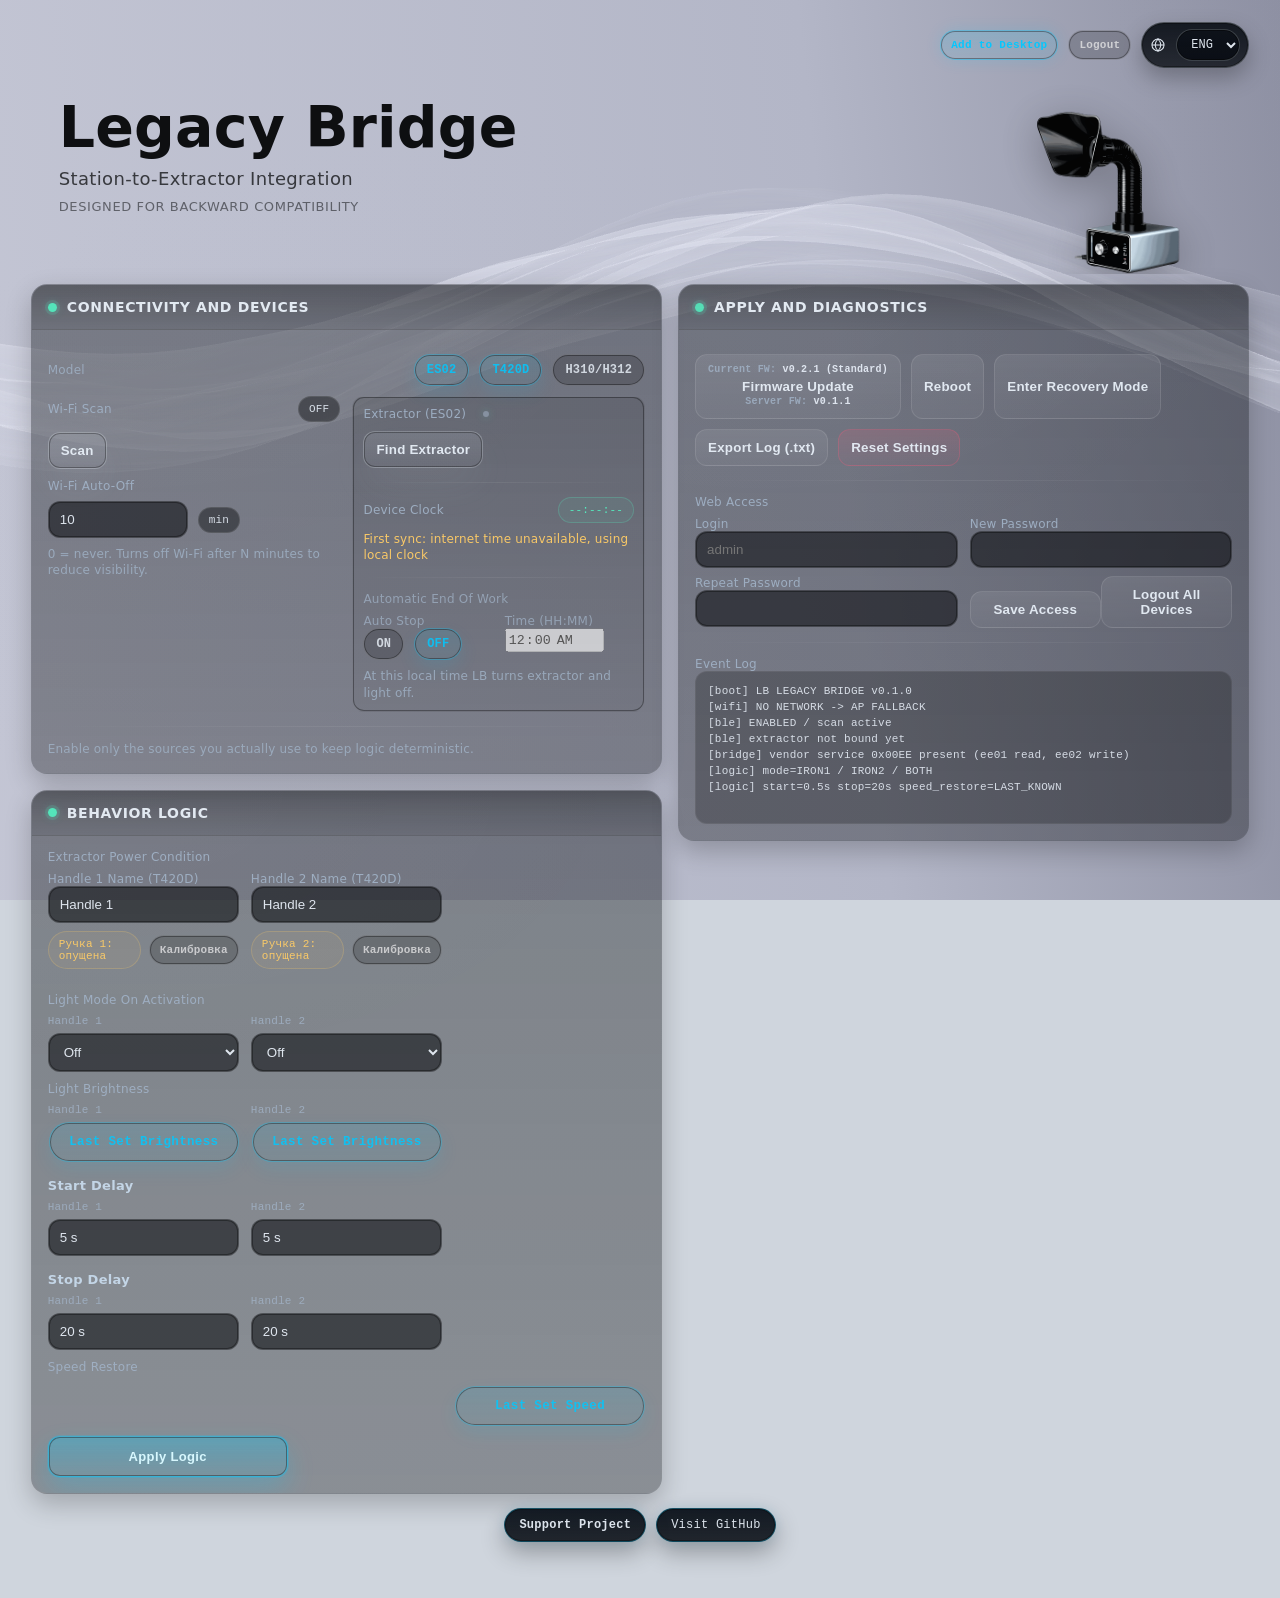
==== ui/index.html @ 1d054b9c "ui: improve support icons visibility and styling" ====
<!doctype html>
<html lang="en">
<head>
  <meta charset="utf-8" />
  <meta name="viewport" content="width=device-width,initial-scale=1" />
  <title>Legacy Bridge - Station-to-Extractor Integration</title>
  <meta name="theme-color" content="#5e6074" />
  <link rel="icon" href="LB.png?v=20260217b" type="image/png" />
  <link rel="apple-touch-icon" href="LB.png?v=20260217b" />
  <link rel="manifest" href="manifest.webmanifest?v=20260217b" />
  <link rel="stylesheet" href="styles.css?v=20260226b" />
</head>
<body>
  <canvas id="bg3d" aria-hidden="true"></canvas>
  <div class="frame">
    <div class="topbar">
      <div style="display:flex;align-items:center;gap:10px;">
        <button id="btnInstallPwa" type="button" class="pillBtn cyan" data-i18n="btn_download_shortcut">Add to Desktop</button>
        <button id="btnLogout" type="button" class="pillBtn gray" data-i18n="btn_logout">Logout</button>
        <div class="langWrap">
          <span class="langIcon" aria-hidden="true">
            <svg viewBox="0 0 24 24" fill="none">
              <circle cx="12" cy="12" r="9" stroke-width="1.6"/>
              <path d="M3.4 12h17.2" stroke-width="1.6" stroke-linecap="round"/>
              <path d="M12 3c2.7 2.8 4.2 5.9 4.2 9s-1.5 6.2-4.2 9" stroke-width="1.6" stroke-linecap="round"/>
              <path d="M12 3C9.3 5.8 7.8 8.9 7.8 12s1.5 6.2 4.2 9" stroke-width="1.6" stroke-linecap="round"/>
            </svg>
          </span>
          <span class="srOnly" data-i18n="lang_label">Language</span>
          <select id="lang" class="langSelect" aria-label="Language">
            <option value="en">ENG</option>
            <option value="ru">RUS</option>
            <option value="uk">UKR</option>
          </select>
        </div>
      </div>
    </div>
    <section class="hero" aria-label="Hero">
      <div class="heroPhoto" aria-hidden="true" id="fume-intake">
        <img id="fume-intake-img" class="heroPhotoImg" src="fume_extractor.png?v=20260222c" alt="" decoding="async" />
      </div>
      <div class="heroInner">
        <div class="heroCopy">
          <h1 class="heroTitle" data-i18n="hero_title">Legacy Bridge</h1>
          <div class="heroSub" data-i18n="hero_sub">Station-to-Extractor Integration</div>
          <div class="heroSmall" data-i18n="hero_small">Designed for Backward Compatibility</div>
        </div>
      </div>
    </section>

    <div class="below">
      <div class="stack">
        <section class="card" aria-label="Network">
          <div class="cardHeader">
            <h2 class="cardTitle"><span class="dot"></span><span data-i18n="section_network">Network</span></h2>
          </div>
          <div class="cardBody">
            <div>
              <div id="lbModelRow" class="modelRow" aria-label="LB model">
                <div class="hint" style="margin:0" data-i18n="label_lb_model">Model</div>
                <div class="modelPills" role="group" aria-label="LB model select">
                  <button id="lbES02" type="button" class="modelBtn active" data-model="ES02" aria-pressed="true">ES02</button>
                  <button id="lbT420D" type="button" class="modelBtn active" data-model="T420D" aria-pressed="true">T420D</button>
                  <button id="lbH312" type="button" class="modelBtn" data-model="H312" aria-pressed="false">H310/H312</button>
                </div>
              </div>
            </div>
            <div style="height:10px"></div>
            <div class="grid2">
              <div>
                <div id="wifiStaSummary" class="inset hidden">
                  <div class="labelRow">
                    <div class="label labelWithSignal">
                      <span data-i18n="wifi_sta_summary_title">Wi-Fi Connected</span>
                      <span id="wifiStaSignal" class="statusSignal wifi off" role="img" aria-label="Wi-Fi signal">
                        <span class="bar b1"></span>
                        <span class="bar b2"></span>
                        <span class="bar b3"></span>
                        <span class="bar b4"></span>
                      </span>
                    </div>
                    <span id="wifiStaSummaryMode" class="pill good">STA</span>
                  </div>
                  <div id="wifiStaSummaryText" class="hint" data-i18n="wifi_sta_summary_text">STA mode is active. Wi-Fi setup is hidden.</div>
                  <div class="kvCompact" style="margin-top:10px;">
                    <div class="kvCompactRow">
                      <span class="k" data-i18n="label_sta_ssid">Router SSID</span>
                      <span id="wifiStaSummarySsid" class="v">-</span>
                    </div>
                    <div class="kvCompactRow">
                      <span class="k" data-i18n="label_sta_ip">IP</span>
                      <span id="wifiStaSummaryIp" class="v">-</span>
                    </div>
                  </div>
                  <div class="btnRow">
                    <button id="btnWifiChangeMode" type="button" data-i18n="btn_change_wifi">Change Wi-Fi</button>
                    <button id="btnWifiAutoOff5" type="button" data-i18n="btn_wifi_autooff_5">Auto-Off in 5 min</button>
                  </div>
                </div>

                <div id="wifiSetupPanel">
                  <div class="labelRow">
                    <div class="label" data-i18n="label_wifi_scan">Wi-Fi Scan</div>
                    <span id="wifiSetupMode" class="pill warn">AP</span>
                  </div>
                  <div id="wifiScanList" class="list" style="margin-top:8px;"></div>
                  <div class="btnRow">
                    <button id="btnWifiScan" class="primary" type="button" data-i18n="btn_scan">Scan</button>
                  </div>
                  <div id="wifiConnectBox" class="inset" style="margin-top:10px;">
                    <div class="labelRow">
                      <div class="label" data-i18n="label_ssid">SSID</div>
                      <span id="wifiSelectedSsid" class="pill cyan" style="font-family:var(--mono)">-</span>
                    </div>
                    <div style="height:8px"></div>
                    <div class="label" data-i18n="label_password">Password</div>
                    <input id="wifiPassword" type="password" autocomplete="current-password" />
                    <div class="btnRow">
                      <button id="btnWifiConnect" class="primary" type="button" data-i18n="btn_connect">Connect</button>
                    </div>
                    <div id="wifiConnectHint" class="hint">Select Wi-Fi network above.</div>
                  </div>
                  <div style="height:10px"></div>
                  <div class="label" data-i18n="label_wifi_auto_off">Wi-Fi Auto-Off</div>
                  <div class="inlineRow" aria-label="Wi-Fi auto-off minutes">
                    <input id="wifiAutoOffMin" type="number" min="0" step="1" value="10" />
                    <span class="pill" data-i18n="unit_min">min</span>
                  </div>
                  <div class="hint" data-i18n="hint_wifi_auto_off">0 = never. Turns off Wi-Fi after N minutes to reduce visibility.</div>
                </div>
              </div>

              <div>
                <div id="extractorTile" class="inset" aria-label="Extractor">
                  <div class="labelRow">
                    <div class="label labelWithSignal">
                      <span data-i18n="section_extractor_reg">Extractor (ES02)</span>
                      <span id="extractorBleSignal" class="statusSignal ble off" role="img" aria-label="BLE signal">
                        <span class="node"></span>
                        <span class="ring r1"></span>
                        <span class="ring r2"></span>
                      </span>
                    </div>
                  </div>

                  <div id="extractorSavedWrap" class="hidden" style="margin-top:10px;">
                    <div class="list" style="margin-top:8px;">
                      <div class="listItem">
                        <div class="liLeft">
                          <div class="liName" data-i18n="label_extractor">Extractor</div>
                        </div>
                        <div class="extractorMetaPills">
                          <span id="extractorSavedName" class="pill cyan" style="font-family:var(--mono)">ES02_</span>
                        </div>
                      </div>
                    </div>
                    <div class="btnRow">
                      <button id="btnExtractorChange" type="button" data-i18n="btn_change">Change</button>
                    </div>
                  </div>

                  <div id="extractorSearchWrap" style="margin-top:10px;">
                    <div class="btnRow">
                      <button id="btnExtractorFind" class="primary" type="button" data-i18n="btn_find_extractor">Find Extractor</button>
                    </div>

                    <div id="extractorResultsWrap" class="hidden" style="margin-top:10px;">
                      <div id="extractorSingleWrap" class="hidden">
                        <div class="label" data-i18n="label_found">Found</div>
                        <div class="pickItem" style="margin-top:8px; cursor:default;">
                          <div class="pickLeft">
                            <div class="pickName" id="extractorSingleName">ES02_</div>
                          </div>
                        </div>
                        <div class="btnRow">
                          <button id="btnExtractorConnect" class="primary" type="button" data-i18n="btn_connect_extractor">Connect</button>
                        </div>
                      </div>

                      <div id="extractorMultiWrap" class="hidden">
                        <div class="label" data-i18n="label_found_devices">Found devices</div>
                        <div id="extractorPickList" class="pickList" aria-label="Found extractors"></div>
                        <div class="btnRow">
                          <button id="btnExtractorSave" class="primary" type="button" data-i18n="btn_save">Save</button>
                        </div>
                      </div>
                    </div>
                  </div>

                  <div class="cardDivider" role="separator" aria-hidden="true"></div>
                  <div class="labelRow">
                    <div class="label" data-i18n="label_device_clock">Device Clock</div>
                    <span id="deviceClockPill" class="pill good">--:--:--</span>
                  </div>
                  <div id="deviceClockHint" class="hint">Clock sync pending.</div>

                  <div class="cardDivider" role="separator" aria-hidden="true"></div>
                  <div>
                    <div class="label hierarchy-l3" data-i18n="label_auto_stop">Automatic End Of Work</div>
                    <div style="height:8px"></div>
                    <div class="grid2" aria-label="Auto stop schedule">
                      <div>
                        <div class="label hierarchy-l3" data-i18n="label_auto_stop_enable">Auto Stop</div>
                        <div class="modelPills">
                          <button id="autoStopOn" type="button" class="modelBtn" data-i18n="opt_on">ON</button>
                          <button id="autoStopOff" type="button" class="modelBtn active" data-i18n="opt_off">OFF</button>
                        </div>
                      </div>
                      <div>
                        <div class="label hierarchy-l3" data-i18n="label_auto_stop_time">Time (HH:MM)</div>
                        <input id="autoStopTime" type="time" step="60" value="00:00" />
                      </div>
                    </div>
                    <div class="hint" data-i18n="hint_auto_stop">At this local time LB turns extractor and light off.</div>
                  </div>
                </div>

                <div id="hotAirTile" class="inset" aria-label="Hot Air" style="margin-top:10px;">
                  <div class="labelRow">
                    <div class="label" data-i18n="section_hotair_bind">Hot Air (H310/H312)</div>
                    <div class="hotAirBindMeta">
                      <span id="hotAirBindRt" class="pill">--°C</span>
                      <span id="hotAirBindState" class="pill warn">Not Bound</span>
                    </div>
                  </div>
                  <div id="hotAirSlotRow" class="modelPills hotAirSlots" role="group" aria-label="Hot Air profiles" style="margin-top:8px;">
                    <button id="hotAirSlot1" type="button" class="modelBtn active" aria-pressed="true">Hot Air 1</button>
                    <button id="hotAirSlot2" type="button" class="modelBtn" aria-pressed="false">Hot Air 2</button>
                    <button id="hotAirSlot3" type="button" class="modelBtn" aria-pressed="false">Hot Air 3</button>
                  </div>
                  <div class="btnRow" style="margin-top:8px;">
                    <button id="btnHotAirAdd" type="button" data-i18n="btn_add_hotair">Add Hot Air</button>
                    <button id="btnHotAirRemove" type="button" data-i18n="btn_remove_hotair">Remove Hot Air</button>
                    <button id="btnHotAirReset" type="button" data-i18n="btn_reset_hotair">Reset H310/H312</button>
                  </div>
                  <div class="modelPills" role="group" aria-label="H310/H312 transport mode" style="margin-top:8px;">
                    <button id="hotAirModeWifi" type="button" class="modelBtn modeIconBtn active" aria-pressed="true" aria-label="Wi-Fi" title="Wi-Fi">
                      <span class="modeIcon" aria-hidden="true">
                        <svg viewBox="0 0 24 24">
                          <path d="M4 9.8a12.2 12.2 0 0 1 16 0"></path>
                          <path d="M7 13a7.8 7.8 0 0 1 10 0"></path>
                          <path d="M10 16.2a3.5 3.5 0 0 1 4 0"></path>
                          <circle cx="12" cy="19.2" r="1.1" fill="currentColor" stroke="none"></circle>
                        </svg>
                      </span>
                    </button>
                    <button id="hotAirModeBle" type="button" class="modelBtn modeIconBtn" aria-pressed="false" aria-label="Bluetooth" title="Bluetooth">
                      <span class="modeIcon" aria-hidden="true">
                        <svg viewBox="0 0 24 24">
                          <path d="M12 3v18"></path>
                          <path d="M12 12l6-5-4-4v18l4-4-6-5z"></path>
                          <path d="M6 8l6 4"></path>
                          <path d="M6 16l6-4"></path>
                        </svg>
                      </span>
                    </button>
                  </div>
                  <div id="hotAirBindEditor" style="margin-top:8px;">
                    <div>
                      <div id="hotAirBindAddrLabel" class="label" data-i18n="label_hotair_ip">H310/H312 IP</div>
                      <input id="hotAirBindIp" type="text" value="" placeholder="192.168.1.122" />
                    </div>
                  </div>
                  <div id="hotAirBindActions" class="btnRow">
                    <button id="btnHotAirScan" type="button" data-i18n="btn_scan_hotair">Scan H310/H312</button>
                    <button id="btnHotAirBind" class="primary" type="button" data-i18n="btn_bind_hotair">Bind Hot Air</button>
                  </div>
                  <div id="hotAirScanList" class="list hidden" style="margin-top:10px;"></div>
                  <div id="hotAirBindHint" class="hint">H310/H312 IP.</div>
                </div>
              </div>
            </div>

            <div class="cardDivider" role="separator" aria-hidden="true"></div>
            <div class="hint" data-i18n="hint_devices" style="margin-top:10px;">Enable only the sources you actually use to keep logic deterministic.</div>
          </div>
        </section>

        <section class="card" id="logicCard" aria-label="Behavior Logic">
          <div class="cardHeader">
            <h2 class="cardTitle"><span class="dot"></span><span data-i18n="section_behavior_logic">Behavior Logic</span></h2>
          </div>
          <div class="cardBody">
            <div class="label" data-i18n="label_power_condition">Extractor Power Condition</div>
            <div style="height:8px"></div>
            <div class="grid3" aria-label="Tool names">
              <div id="logicIron1Wrap">
                <div class="label" data-i18n="label_iron1_name">Iron 1 Name</div>
                <input id="iron1Name" type="text" value="Iron 1" />
                <div class="handleLiftRow">
                  <span id="h1LiftPill" class="pill warn">Ручка 1: опущена</span>
                  <button id="btnCalH1" class="pillBtn gray" type="button">Калибровка</button>
                </div>
              </div>
              <div id="logicIron2Wrap">
                <div class="label" data-i18n="label_iron2_name">Iron 2 Name</div>
                <input id="iron2Name" type="text" value="Iron 2" />
                <div class="handleLiftRow">
                  <span id="h2LiftPill" class="pill warn">Ручка 2: опущена</span>
                  <button id="btnCalH2" class="pillBtn gray" type="button">Калибровка</button>
                </div>
              </div>
              <div id="logicHotAirWrap">
                <div class="label" data-i18n="label_hot_air_name">Hot Air Name (H310/H312)</div>
                <input id="hotAirName" type="text" value="Hot Air" />
              </div>
            </div>
            <div style="height:12px"></div>
            <div id="t420dGpioWrap" class="grid3 logicBlock" aria-label="T420D GPIO mapping">
              <div id="logicHotAirTempWrap" class="hidden">
                <div id="hotAirTempOnLbl" class="label hierarchy-l1" data-i18n="label_hotair_temp_on">Temperature Trigger Threshold</div>
                <div style="height:8px"></div>
                <div>
                  <div class="miniLabel" data-i18n-fmt="fmt_ha">{ha}</div>
                  <input id="hotAirTempOn" type="range" min="30" max="500" step="1" value="140" />
                </div>
              </div>
            </div>
            <div style="height:12px"></div>
            <div class="logicBlock">
              <div class="label" data-i18n="label_light_mode">Light Mode On Activation</div>
              <div style="height:8px"></div>
              <div class="grid3" aria-label="Light mode per tool">
                <div id="lightH1Wrap">
                  <div class="miniLabel" data-i18n-fmt="fmt_h1">{h1}</div>
                  <select id="lightH1">
                    <option value="0" data-i18n="opt_light_off">Off</option>
                    <option value="1" data-i18n="opt_light_white">White</option>
                    <option value="2" data-i18n="opt_light_green">Green</option>
                    <option value="3" data-i18n="opt_light_last">Last Enabled</option>
                  </select>
                </div>
                <div id="lightH2Wrap">
                  <div class="miniLabel" data-i18n-fmt="fmt_h2">{h2}</div>
                  <select id="lightH2">
                    <option value="0" data-i18n="opt_light_off">Off</option>
                    <option value="1" data-i18n="opt_light_white">White</option>
                    <option value="2" data-i18n="opt_light_green">Green</option>
                    <option value="3" data-i18n="opt_light_last">Last Enabled</option>
                  </select>
                </div>
                <div id="lightHAWrap">
                  <div class="miniLabel" data-i18n-fmt="fmt_ha">{ha}</div>
                  <select id="lightHA">
                    <option value="0" data-i18n="opt_light_off">Off</option>
                    <option value="1" data-i18n="opt_light_white">White</option>
                    <option value="2" data-i18n="opt_light_green">Green</option>
                    <option value="3" data-i18n="opt_light_last">Last Enabled</option>
                  </select>
                </div>
              </div>
            </div>
            <div style="height:10px"></div>
            <div class="logicBlock">
              <div class="label" data-i18n="label_light_brightness">Light Brightness</div>
              <div style="height:8px"></div>
              <div class="grid3 manualSpeedGrid" aria-label="Light brightness per tool">
                <div id="lbH1Wrap" class="manualSpeedCell">
                  <div class="miniLabel" data-i18n-fmt="fmt_h1">{h1}</div>
                  <div class="speedRestoreBtnRow" style="margin-top:4px;">
                    <button id="btnLightBrightnessModeH1" class="pillBtn restoreToggle active" type="button" data-i18n="value_light_brightness_last">
                      Last Set Brightness
                    </button>
                  </div>
                  <div id="lightBrightnessH1Wrap" class="hidden" style="margin-top:8px;">
                    <div id="lightBrightnessH1Lbl" class="miniLabel">60%</div>
                    <div class="manualSpeedInputWrap">
                      <input id="lightBrightnessH1" type="range" min="0" max="100" step="1" value="60" />
                    </div>
                  </div>
                </div>
                <div id="lbH2Wrap" class="manualSpeedCell">
                  <div class="miniLabel" data-i18n-fmt="fmt_h2">{h2}</div>
                  <div class="speedRestoreBtnRow" style="margin-top:4px;">
                    <button id="btnLightBrightnessModeH2" class="pillBtn restoreToggle active" type="button" data-i18n="value_light_brightness_last">
                      Last Set Brightness
                    </button>
                  </div>
                  <div id="lightBrightnessH2Wrap" class="hidden" style="margin-top:8px;">
                    <div id="lightBrightnessH2Lbl" class="miniLabel">60%</div>
                    <div class="manualSpeedInputWrap">
                      <input id="lightBrightnessH2" type="range" min="0" max="100" step="1" value="60" />
                    </div>
                  </div>
                </div>
                <div id="lbHAWrap" class="manualSpeedCell">
                  <div class="miniLabel" data-i18n-fmt="fmt_ha">{ha}</div>
                  <div class="speedRestoreBtnRow" style="margin-top:4px;">
                    <button id="btnLightBrightnessModeHA" class="pillBtn restoreToggle active" type="button" data-i18n="value_light_brightness_last">
                      Last Set Brightness
                    </button>
                  </div>
                  <div id="lightBrightnessHAWrap" class="hidden" style="margin-top:8px;">
                    <div id="lightBrightnessHALbl" class="miniLabel">60%</div>
                    <div class="manualSpeedInputWrap">
                      <input id="lightBrightnessHA" type="range" min="0" max="100" step="1" value="60" />
                    </div>
                  </div>
                </div>
              </div>
            </div>
            <div style="height:12px"></div>
            <div class="logicBlock">
              <div class="label hierarchy-l1" data-i18n="label_start_delay">Start Delay</div>
              <div style="height:8px"></div>
              <div class="grid3" aria-label="Start delay per tool">
                <div id="sdH1Wrap">
                  <div class="miniLabel" data-i18n-fmt="fmt_h1">{h1}</div>
                  <input id="startDelayH1" type="text" value="5 s" />
                </div>
                <div id="sdH2Wrap">
                  <div class="miniLabel" data-i18n-fmt="fmt_h2">{h2}</div>
                  <input id="startDelayH2" type="text" value="5 s" />
                </div>
                <div id="sdHAWrap">
                  <div class="miniLabel" data-i18n-fmt="fmt_ha">{ha}</div>
                  <input id="startDelayHA" type="text" value="5 s" />
                </div>
              </div>
              <div style="height:12px"></div>
              <div class="label hierarchy-l1" data-i18n="label_stop_delay">Stop Delay</div>
              <div style="height:8px"></div>
              <div class="grid3" aria-label="Stop delay per tool">
                <div id="stH1Wrap">
                  <div class="miniLabel" data-i18n-fmt="fmt_h1">{h1}</div>
                  <input id="stopDelayH1" type="text" value="20 s" />
                </div>
                <div id="stH2Wrap">
                  <div class="miniLabel" data-i18n-fmt="fmt_h2">{h2}</div>
                  <input id="stopDelayH2" type="text" value="20 s" />
                </div>
                <div id="stHAWrap">
                  <div class="miniLabel" data-i18n-fmt="fmt_ha">{ha}</div>
                  <input id="stopDelayHA" type="text" value="20 s" />
                </div>
              </div>
            </div>
            <div style="height:10px"></div>
            <div class="logicBlock">
              <div class="label" data-i18n="label_speed_restore">Speed Restore</div>
              <div class="speedRestoreBtnRow">
                <button id="btnSpeedRestoreMode" class="pillBtn restoreToggle active" type="button" data-i18n="value_last_set_speed">
                  Last Set Speed
                </button>
              </div>
              <div id="manualSpeedWrap" class="hidden" style="margin-top:10px;">
                <div class="label hierarchy-l3" data-i18n="label_manual_speed">Manual Speed</div>
                <div style="height:8px"></div>
                <div class="grid3 manualSpeedGrid" aria-label="Manual speed per tool">
                  <div id="msH1Wrap" class="manualSpeedCell">
                    <div class="miniLabel" data-i18n-fmt="fmt_h1">{h1}</div>
                    <div id="msH1SpeedLbl" class="miniLabel">Manual Speed (35%)</div>
                    <div class="manualSpeedInputWrap">
                      <input id="manualSpeedH1" type="range" min="0" max="100" step="1" value="35" />
                    </div>
                  </div>
                  <div id="msH2Wrap" class="manualSpeedCell">
                    <div class="miniLabel" data-i18n-fmt="fmt_h2">{h2}</div>
                    <div id="msH2SpeedLbl" class="miniLabel">Manual Speed (35%)</div>
                    <div class="manualSpeedInputWrap">
                      <input id="manualSpeedH2" type="range" min="0" max="100" step="1" value="35" />
                    </div>
                  </div>
                  <div id="msHAWrap" class="manualSpeedCell">
                    <div class="miniLabel" data-i18n-fmt="fmt_ha">{ha}</div>
                    <div id="msHASpeedLbl" class="miniLabel">Manual Speed (35%)</div>
                    <div class="manualSpeedInputWrap">
                      <input id="manualSpeedHA" type="range" min="0" max="100" step="1" value="35" />
                    </div>
                  </div>
                </div>
              </div>
            </div>
            <div class="btnRow">
              <button id="btnApplyLogic" class="primary" type="button" data-i18n="btn_apply_logic">Apply Logic</button>
            </div>
          </div>
        </section>
      </div>

      <div class="stack">
        <section class="card" aria-label="Apply and diagnostics">
          <div class="cardHeader">
            <h2 class="cardTitle"><span class="dot good"></span><span data-i18n="section_apply_diag">Apply and Diagnostics</span></h2>
          </div>
          <div class="cardBody">
            <div class="btnRow">
              <button id="btnFwUpdate" type="button" aria-label="Firmware update">
                <span class="btnStack">
                  <span class="btnMeta"><span data-i18n="fw_current">Current FW</span>: <strong id="fwCurrent">v0.2.1 (Standard)</strong></span>
                  <span data-i18n="btn_fw_update">Firmware Update</span>
                  <span class="btnMeta"><span data-i18n="fw_server">Server FW</span>: <strong id="fwServer">v0.1.1</strong></span>
                </span>
              </button>
              <button id="btnReboot" type="button" data-i18n="btn_reboot">Reboot</button>
              <button id="btnEnterRecovery" type="button" data-i18n="btn_enter_recovery">Enter Recovery Mode</button>
              <button id="btnExportLog" type="button" data-i18n="btn_export_log">Export Log (.txt)</button>
              <button id="btnResetSettings" class="danger" type="button" data-i18n="btn_reset_settings">Reset Settings</button>
            </div>
            <div id="fwUpdateStatusWrap" class="fwUpdateStatus hidden" aria-live="polite">
              <div class="fwUpdateStatusHead">
                <span id="fwUpdateStatusText" class="fwUpdateStatusText">Firmware update idle</span>
                <span id="fwUpdateStatusPct" class="fwUpdateStatusPct">0%</span>
              </div>
              <div class="fwUpdateStatusBar" role="progressbar" aria-label="Firmware update progress" aria-valuemin="0" aria-valuemax="100" aria-valuenow="0">
                <div id="fwUpdateStatusFill" class="fwUpdateStatusFill"></div>
              </div>
            </div>

            <div class="cardDivider"></div>
            <div class="label" data-i18n="label_web_auth">Web Access</div>
            <div class="grid2 authGrid">
              <div>
                <div class="label" data-i18n="label_web_user">Login</div>
                <input id="webAuthUser" type="text" autocomplete="username" placeholder="admin" />
              </div>
              <div>
                <div class="label" data-i18n="label_web_pass_new">New Password</div>
                <input id="webAuthPass" type="password" autocomplete="new-password" />
              </div>
            </div>
            <div class="grid2 authGrid">
              <div>
                <div class="label" data-i18n="label_web_pass_repeat">Repeat Password</div>
                <input id="webAuthPass2" type="password" autocomplete="new-password" />
              </div>
              <div class="authActions">
                <button id="btnWebAuthSave" type="button" data-i18n="btn_web_auth_save">Save Access</button>
                <button id="btnWebAuthLogoutAll" type="button" data-i18n="btn_web_auth_logout_all">Logout All Devices</button>
              </div>
            </div>
            <div id="webAuthHint" class="hint"></div>

            <div class="cardDivider"></div>
            <div class="label" data-i18n="label_event_log">Event Log</div>
            <div id="eventLog" class="log" role="log" aria-label="Event log">[boot] LB LEGACY BRIDGE v0.1.0
[wifi] NO NETWORK -> AP FALLBACK
[ble] ENABLED / scan active
[ble] extractor not bound yet
[bridge] vendor service 0x00EE present (ee01 read, ee02 write)
[logic] mode=IRON1 / IRON2 / BOTH
[logic] start=0.5s stop=20s speed_restore=LAST_KNOWN
            </div>
          </div>
        </section>

        
      </div>
    </div>

    <div class="footerNote">
      <button class="footerLink footerSupportBtn" id="btnSupportProject" type="button" data-i18n="footer_support" data-i18n-title="tooltip_support" title="If this project helps you, you can support it" aria-label="Support project">
        <span class="supportIcon" aria-hidden="true">
          <svg viewBox="0 0 24 24" fill="none">
            <path d="M4 11h13.2a3 3 0 0 1 0 6H16v1.2A2.8 2.8 0 0 1 13.2 21H7.4A3.4 3.4 0 0 1 4 17.6V11z" />
            <path d="M8 7.4c0-1.2.7-2.2 1.7-3" />
            <path d="M11 7.4c0-1.3.8-2.4 1.9-3.3" />
          </svg>
        </span>
        <span data-i18n="footer_support">Support Project</span>
      </button>
      <a class="footerLink" id="githubLink" href="https://github.com/Serjio193/legacy-bridge/" target="_blank" rel="noopener noreferrer">
        <span data-i18n="footer_github">Visit GitHub</span>
      </a>
      <div id="supportQuickPanel" class="supportQuickPanel hidden">
        <div class="supportQuickRow">
          <a id="supportPaypalLink" class="supportBadge supportBadgePaypal" href="https://paypal.me/SerhiiTarnopovych" target="_blank" rel="noopener noreferrer">
            <span class="supportBadgeIcon" aria-hidden="true">
              <svg viewBox="0 0 24 24" fill="none">
                <path d="M8 19l2.2-13h5.6c2.1 0 3.3 1.1 3.1 3-.2 2-1.6 3.2-4 3.2h-3.2" />
                <path d="M6 19h5.3c2.5 0 4.2-1.4 4.4-3.8" />
              </svg>
            </span>
            <span>PayPal</span>
          </a>
          <button id="supportUsdtBtn" type="button" class="supportBadge supportBadgeUsdt">
            <span class="supportBadgeIcon" aria-hidden="true">
              <svg viewBox="0 0 24 24" fill="none">
                <path d="M12 3l8 4.8v8.4L12 21 4 16.2V7.8L12 3z" />
                <path d="M8 10.2h8M12 8v8M7.5 13.8h9" />
              </svg>
            </span>
            <span>USDT TRC20</span>
          </button>
        </div>
        <div id="supportUsdtBox" class="supportUsdtBox hidden">
          <div class="supportUsdtLine"><span data-i18n="label_wallet">Wallet</span>: <code id="supportUsdtWallet">TB4kzsHL3emLtdvDroNE9dEpMhUW6r3bTL</code></div>
          <div class="supportQuickRow">
            <button id="supportUsdtCopy" type="button" class="supportMiniBtn" data-i18n="btn_copy_wallet">Copy Wallet</button>
          </div>
        </div>
      </div>
    </div>
  </div>
  <div id="apSwitchNotice" class="apSwitchNotice hidden" role="status" aria-live="assertive">
    <div class="apSwitchNoticeBox">
      <div id="apSwitchTitle" class="apSwitchTitle" data-i18n="ap_switch_title">Reconnect To Your Router</div>
      <div id="apSwitchText" class="apSwitchText" data-i18n="ap_switch_text">
        Device is connected. Switch your PC/phone from LB-SETUP to your router Wi-Fi.
      </div>
      <div class="btnRow" style="justify-content:center">
        <button id="btnApSwitchDownload" type="button" data-i18n="btn_download_shortcut">Add to Desktop</button>
        <button id="btnApSwitchCheck" class="primary" type="button" data-i18n="btn_check_connection">Check Connection</button>
        <button id="btnApSwitchHide" type="button" data-i18n="btn_hide">Hide</button>
      </div>
    </div>
  </div>
  <div id="shortcutOfferModal" class="shortcutOfferModal hidden" role="dialog" aria-modal="true" aria-labelledby="shortcutOfferTitle">
    <div class="shortcutOfferBox">
      <div id="shortcutOfferTitle" class="shortcutOfferTitle" data-i18n="shortcut_offer_title">Install Desktop Shortcut?</div>
      <div id="shortcutOfferQuestion" class="shortcutOfferText" data-i18n="shortcut_offer_question">
        Install LB-Control shortcut now?
      </div>
      <div id="shortcutOfferChoiceRow" class="btnRow" style="justify-content:center">
        <button id="btnShortcutOfferYes" class="primary" type="button" data-i18n="btn_yes">Yes</button>
        <button id="btnShortcutOfferNo" type="button" data-i18n="btn_no">No</button>
      </div>
      <div id="shortcutOfferActions" class="hidden">
        <div id="shortcutOfferDetected" class="shortcutOfferMeta"></div>
        <div id="shortcutOfferHint" class="shortcutOfferText"></div>
        <div class="btnRow" style="justify-content:center">
          <button id="btnShortcutOfferPwa" class="primary" type="button" data-i18n="btn_install_app">Install App</button>
          <button id="btnShortcutOfferCopyLink" type="button" data-i18n="btn_download_shortcut">Add to Desktop</button>
          <button id="btnShortcutOfferAuto" class="primary" type="button" data-i18n="btn_auto_ps">Auto (PowerShell)</button>
          <button id="btnShortcutOfferCopyScript" type="button" data-i18n="btn_copy_script">Copy Script</button>
        </div>
        <textarea id="shortcutOfferScript" class="shortcutOfferScript" readonly spellcheck="false"></textarea>
        <div class="btnRow" style="justify-content:center">
          <button id="btnShortcutOfferClose" type="button" data-i18n="shortcut_offer_done">Done</button>
        </div>
      </div>
    </div>
  </div>

  <script src="three.min.js?v=20260220a"></script>
  <script>
    if ("serviceWorker" in navigator) {
      window.addEventListener("load", () => {
        navigator.serviceWorker.register("/sw.js?v=20260216l").catch(() => {});
      });
    }
  </script>
  <script src="app.js?v=20260404h1"></script>
</body>
</html>
---- ui/styles.css ----
:root{
      /* Fixed background palette (locked) */
      --grad-1:#c7c9d7;
      --grad-2:#9194ab; /* target */
      --grad-3:#5e6074;
      --grad-4:#b3b6c7;
      --bg-grad-angle:264deg;

      /* Legacy vars still used by some layers */
      --bgTop0:#ffffff;
      --bgTop1:#f3f4f6;
      --bgBottom0:#dee2e8;
      --bgBottom1:#cfd5dd;
      --bg0: var(--bgBottom1);
      --bg1: var(--bgBottom0);
      --panel:#0d0f12;
      --panel2:#090b0d;
      --stroke:#23282e;
      --stroke2:#343b43;
      --text:#e7eef7;
      --muted:#aab5c1;
      --muted2:#8b97a6;
      /* LB metal theme: neutral steel + black/white inserts */
      --accent:#dfe6ee;         /* steel highlight */
      --accent2:#a7b2bf;        /* secondary steel */
      --accent-rgb:223,230,238; /* for rgba(var(--accent-rgb), a) */
      --accent2-rgb:167,178,191;
      /* LB material palette (aluminum / graphite). Avoid pure white/black. */
      --alum-dark:#2b3138;
      --alum-mid:#6f7882;
      --alum-light:#bfc7cf;
      --alum-hi:#e3e7ec;
      --graphite-hi:#14181d;
      --graphite-mid:#0b0d10;
      --graphite-deep:#060709;

      /* Sensor indicator only (presence chips): blue -> red */
      --sense:#2aa6ff;
      --sense-rgb:42,166,255;

      /* Back-compat: older CSS uses --cyan */
      --cyan: var(--accent);
      --cyan2: var(--accent2);
      /* Minimal cyan accent (use sparingly). */
      --cyan-ui:#00c8ff;
      --cyan-ui-rgb:0,200,255;
      --warn:#ffcc66;
      --bad:#ff5a7a;
      --good:#53f2c2;

      /* Wave cloth (three.js) */
      --wave-tint: #e8eaf6;
      /* Higher = more visible wave. Keep below ~0.6 to avoid "neon/glow". */
      --wave-alpha: 0.42;
      /* Background highlight tint (RGB triplets for rgba()). Tuned by diagnostics sliders. */
      --bg-tint-rgb: 145,148,171;
      --bg-tint2-rgb: 180,183,204;

      --r12:12px;
      --r16:16px;
      --r22:22px;

      --shadow: 0 18px 60px rgba(0,0,0,.55);
      --shadow2: 0 10px 24px rgba(0,0,0,.35);

      --mono: ui-monospace, SFMono-Regular, Menlo, Monaco, Consolas, "Liberation Mono", "Courier New", monospace;
      --sans: ui-sans-serif, system-ui, -apple-system, "Segoe UI", Roboto, "Helvetica Neue", Arial, "Noto Sans", "Liberation Sans", sans-serif;
    }

    /* Optional theme hooks were removed for this build (palette is locked). */

    *{box-sizing:border-box}
    html,body{height:100%}
    html{background: var(--bgBottom1);}
    body{
      margin:0;
      font-family:var(--sans);
      color:var(--text);
      position:relative;
      background: var(--bgBottom1); /* fallback if fixed layer/WebGL is unavailable */
      letter-spacing:.2px;
    }

    /* Fixed full-viewport gradient (ported from wave_test; grey mode). */
    body:after{
      content:"";
      position:fixed; inset:0;
      z-index:0;
      pointer-events:none;
      background:
        radial-gradient(1200px 720px at 46% 0%, rgba(var(--bg-tint-rgb),.20), rgba(255,255,255,0) 66%),
        radial-gradient(900px 560px at 12% 18%, rgba(var(--bg-tint2-rgb),.12), rgba(255,255,255,0) 70%),
        linear-gradient(
          var(--bg-grad-angle),
          var(--grad-1) 0%,
          var(--grad-2) 20%,
          var(--grad-3) 50%,
          var(--grad-4) 75%,
          var(--grad-1) 100%
        );
      background-size: 320% 320%;
      animation: gradient-move 44s ease-in-out infinite;
    }

    /* Original wave_test rainbow gradient (for reference/testing). */
    /* NOTE: Keep the gradient definition variable-driven (var(--grad-*)).
       This allows the diagnostics hue slider to tune the background.
       Theme "orig" only sets --grad-* and wave tint/alpha above. */

    @keyframes gradient-move{
      0%{ background-position: 0% 50%; }
      50%{ background-position: 100% 50%; }
      100%{ background-position: 0% 50%; }
    }

    /* Three.js background canvas */
    #bg3d{
      position:fixed;
      inset:0;
      width:100vw;
      height:100vh;
      z-index:1;
      pointer-events:none;
      display:block;
    }
    @media (prefers-reduced-motion: reduce){
      body:after{animation:none !important;}
    }

    body:before{
      content:"";
      position:fixed; inset:0;
      z-index:3;
      pointer-events:none;
      /* Subtle grain + micro-grid (very faint). */
      background-image:
        url("data:image/svg+xml,%3Csvg xmlns='http://www.w3.org/2000/svg' width='180' height='180'%3E%3Cfilter id='n'%3E%3CfeTurbulence type='fractalNoise' baseFrequency='.85' numOctaves='3' stitchTiles='stitch'/%3E%3C/filter%3E%3Crect width='180' height='180' filter='url(%23n)' opacity='.18'/%3E%3C/svg%3E"),
        repeating-linear-gradient(90deg, rgba(0,0,0,.02), rgba(0,0,0,.02) 1px, transparent 1px, transparent 26px),
        repeating-linear-gradient(0deg, rgba(0,0,0,.018), rgba(0,0,0,.018) 1px, transparent 1px, transparent 32px);
      opacity:.035;
      mix-blend-mode:overlay;
    }

    .frame{
      max-width: none;
      margin: 0 auto;
      padding: 22px clamp(14px, 2.4vw, 34px) 56px;
      position:relative;
      z-index:4;
    }

    .topbar{
      display:flex;
      align-items:center;
      justify-content:flex-end;
      gap:16px;
      margin-bottom:8px;
    }

    .brand{display:flex;align-items:baseline;gap:12px;}
    .chip{
      font-family:var(--mono);
      font-size:12px;
      color:rgba(231,238,247,.92);
      padding:7px 10px;
      border:1px solid rgba(var(--accent-rgb),.18);
      background:linear-gradient(180deg, rgba(var(--accent-rgb),.06), rgba(var(--accent-rgb),.015));
      border-radius:999px;
      box-shadow: 0 0 0 1px rgba(0,0,0,.35) inset;
    }
    .env{font-family:var(--mono);color:var(--muted2);font-size:12px;}
    .langWrap{
      display:flex;
      align-items:center;
      gap:10px;
      padding: 6px 8px;
      border-radius: 999px;
      background: linear-gradient(180deg, rgba(10,15,22,.92), rgba(7,11,17,.78));
      border: 1px solid rgba(var(--accent-rgb),.22);
      box-shadow:
        0 10px 22px rgba(0,0,0,.26),
        0 0 0 1px rgba(0,0,0,.35) inset;
      color: rgba(231,238,247,.95);
    }
    .langLabel{font-family:var(--mono);color:rgba(231,238,247,.86);font-size:12px;}
    .langIcon{
      width:16px;height:16px;display:inline-flex;align-items:center;justify-content:center;
      opacity:1;
    }
    .langIcon svg{width:16px;height:16px;display:block}
    .langIcon path, .langIcon circle{stroke: currentColor;}
    .srOnly{
      position:absolute;
      width:1px;height:1px;
      padding:0;margin:-1px;
      overflow:hidden;
      clip: rect(0, 0, 0, 0);
      white-space:nowrap;
      border:0;
    }
    .langSelect{
      border-radius:999px;
      border:1px solid rgba(var(--accent-rgb),.22);
      background:linear-gradient(180deg, rgba(13,18,26,.96), rgba(9,13,19,.90));
      color: rgba(231,238,247,.96);
      padding:7px 10px;
      font-family:var(--mono);
      font-size:12px;
      outline:none;
      box-shadow: 0 0 0 1px rgba(0,0,0,.42) inset;
      color-scheme: dark;
    }
    .langSelect:focus{border-color: rgba(var(--cyan-ui-rgb),.45);box-shadow:0 0 0 3px rgba(var(--cyan-ui-rgb),.18);}
    .langSelect option{
      background:#0b1118;
      color:#d9e6f4;
    }
    .langSelect option:checked{
      background:#132336;
      color:#e8f3ff;
    }
    .kvChip{
      display:inline-flex;
      align-items:center;
      justify-content:center;
      border-radius:999px;
      border:1px solid rgba(255,255,255,.10);
      background:linear-gradient(180deg, rgba(255,255,255,.06), rgba(255,255,255,.02));
      color: rgba(231,238,247,.95);
      padding:6px 10px;
      font-family:var(--mono);
      font-size:12px;
      box-shadow: 0 0 0 1px rgba(0,0,0,.35) inset;
      min-width: 110px;
      letter-spacing:.2px;
      user-select:none;
    }

    .hero{
      position:relative;
      isolation: isolate;
      border-radius: 0;
      /* Keep the extractor contained so it doesn't overlap the tiles. */
      overflow: hidden;
      border:0;
      background: transparent;
      box-shadow: none;
    }

    /* Product photo background (non-stretched). */
    .heroPhoto{
      position:absolute;
      left:0; top:0;
      width:100%;
      height: 100%;
      pointer-events:none;
      /* Behind hero copy, but scrolls with the content (not fixed). */
      z-index:2;
      opacity:1;
      /* No fade: prevents the "cloud" band above panels. */
      -webkit-mask-image: none;
      mask-image: none;
    }
    .heroPhotoImg{
      position:absolute;
      right:20px;
      top:-2px;
      height:119%;
      width:auto;
      max-width:none;
      display:block !important;
      visibility:visible !important;
      opacity:.98 !important;
      z-index:3;
      filter: grayscale(.35) contrast(1.18) brightness(1.02) drop-shadow(0 10px 22px rgba(0,0,0,.28));
      pointer-events:none;
      user-select:none;
      -webkit-user-drag:none;
    }

    .heroInner{
      position:relative;
      padding: 22px 28px 0px;
      /* Reserve space so the extractor stays above the tiles (no overlap). */
      min-height: clamp(180px, 22vh, 280px);
      display:grid;
      grid-template-columns: 1fr;
      gap:14px;
      z-index:4;
    }

    .heroCopy{
      align-self:start;
      display:inline-block;
      max-width: 980px;
      padding: 0;
      border-radius: 0;
      background: transparent;
      border: 0;
      box-shadow: none;
    }

    .heroTitle{
      margin:0;
      font-size: 57px;
      line-height:1.05;
      letter-spacing:.2px;
      text-transform:none;
      color: rgba(6,7,9,.96);
    }
    .heroSub{margin:10px 0 0;font-size:18px;color:rgba(8,9,11,.74);letter-spacing:.35px;}
    .heroSmall{margin:10px 0 0;font-size:13px;color:rgba(8,9,11,.52);letter-spacing:.6px;text-transform:uppercase;}

    .heroStatusGrid{align-items:start;}

    .heroMeta{align-self:start;display:grid;gap:10px;}
    /* Tighten the right column visually: subtle grid + depth so it doesn't "float" */
    .heroMeta{
      position:relative;
      padding: 8px;
      border-radius: var(--r22);
      background:
        radial-gradient(900px 700px at 40% 10%, rgba(var(--accent-rgb),.05), transparent 60%),
        repeating-linear-gradient(90deg, rgba(231,238,247,.035), rgba(231,238,247,.035) 1px, transparent 1px, transparent 14px),
        repeating-linear-gradient(0deg, rgba(231,238,247,.025), rgba(231,238,247,.025) 1px, transparent 1px, transparent 18px);
      border: 1px solid rgba(255,255,255,.06);
      box-shadow: 0 18px 60px rgba(0,0,0,.35);
    }

    .kv{
      border:1px solid rgba(255,255,255,.06);
      background: linear-gradient(180deg, rgba(0,0,0,.20), rgba(0,0,0,.05));
      border-radius: var(--r16);
      padding:12px 12px;
      box-shadow: var(--shadow2);
    }
    .kvRow{display:flex;justify-content:space-between;gap:14px;padding:6px 6px;border-bottom:1px solid rgba(255,255,255,.05);}
    .kvRow:last-child{border-bottom:0}
    .kvCompact{
      border:1px solid rgba(255,255,255,.06);
      border-radius: 12px;
      background: rgba(0,0,0,.16);
      overflow: hidden;
    }
    .kvCompactRow{
      display:flex;
      align-items:center;
      justify-content:space-between;
      gap:12px;
      padding:8px 10px;
      border-bottom:1px solid rgba(255,255,255,.06);
    }
    .kvCompactRow:last-child{border-bottom:0;}
    .k{color: rgba(159,176,196,.92);font-size:12px;letter-spacing:.35px;}
    .v{font-family:var(--mono);color: rgba(231,238,247,.95);font-size:12px;}
    .v.ok{color: rgba(83,242,194,.95)}
    .v.warn{color: rgba(255,204,102,.95)}
    .v.bad{color: rgba(255,90,122,.95)}

    .below{margin-top:10px;display:grid;grid-template-columns:1.05fr .95fr;gap:16px;align-items:start;}
    .stack{display:grid;gap:16px;}

    .card{
      border-radius: var(--r16);
      border:1px solid rgba(255,255,255,.02);
      background:
        radial-gradient(900px 500px at 15% 0%, rgba(255,255,255,.018), transparent 58%),
        linear-gradient(180deg, rgba(11,15,20,.42), rgba(5,7,10,.34));
      box-shadow: 0 10px 26px rgba(0,0,0,.22);
      overflow:hidden;
    }
    /* Touch/hover reveal: make tiles fully visible when interacted with. */
    .card:hover,
    .card:focus-within,
    .card:active{
      border-color: rgba(255,255,255,.06);
      background:
        radial-gradient(900px 500px at 15% 0%, rgba(255,255,255,.03), transparent 58%),
        linear-gradient(180deg, rgba(11,15,20,.62), rgba(5,7,10,.50));
      box-shadow: var(--shadow2);
    }
    .cardHeader{display:flex;align-items:center;justify-content:space-between;gap:14px;padding:14px 16px;border-bottom:1px solid rgba(255,255,255,.06);background: linear-gradient(180deg, rgba(0,0,0,.24), rgba(0,0,0,.08));}
    .cardTitle{margin:0;font-size:14px;letter-spacing:.65px;text-transform:uppercase;color:rgba(231,238,247,.96);display:flex;align-items:center;gap:10px;}

    .dot{width:9px;height:9px;border-radius:999px;background:rgba(83,242,194,.90);box-shadow:0 0 0 3px rgba(83,242,194,.14),0 0 10px rgba(83,242,194,.30);}
    .dot.muted{background:rgba(159,176,196,.45);box-shadow:0 0 0 3px rgba(159,176,196,.10),0 0 8px rgba(159,176,196,.20)}
    .dot.good{background:rgba(83,242,194,.85);box-shadow:0 0 0 3px rgba(83,242,194,.14),0 0 10px rgba(83,242,194,.30)}
    .dot.warn{background:rgba(255,204,102,.85);box-shadow:0 0 0 3px rgba(255,204,102,.14),0 0 10px rgba(255,204,102,.30)}

    .cardBody{padding:14px 16px 16px;}
    .grid2{display:grid;grid-template-columns:1fr 1fr;gap:12px;}
    .grid3{display:grid;grid-template-columns:1fr 1fr 1fr;gap:12px;}
    .cardDivider{
      height:1px;
      margin:14px 0;
      background: linear-gradient(90deg, transparent, rgba(255,255,255,.10), transparent);
      opacity:.65;
    }

    .label{font-size:12px;color:rgba(159,176,196,.95);letter-spacing:.25px;}
    .label.hierarchy-l1{
      font-size:13px;
      color:rgba(196,214,232,.98);
      letter-spacing:.3px;
      margin-top:4px;
      font-weight:600;
    }
    .label.hierarchy-l3{
      color:rgba(159,176,196,.76);
    }
    .logicBlock + .logicBlock{
      margin-top: 10px;
      padding-top: 12px;
      border-top:1px solid rgba(255,255,255,.05);
    }
    #t420dGpioWrap #logicHotAirTempWrap{
      grid-column: 3;
    }
    .hint{margin-top:8px;font-size:12px;color:rgba(159,176,196,.85);line-height:1.35;}
    .hint.ok{color:rgba(83,242,194,.95);}
    .hint.err{color:rgba(255,204,102,.95);}

    input[type="text"], input[type="password"], input[type="number"], select{
      width:100%;
      border-radius:12px;
      border:1px solid rgba(255,255,255,.08);
      background: rgba(7,9,12,.55);
      color: rgba(231,238,247,.95);
      padding:10px 11px;
      outline:none;
      box-shadow: 0 0 0 1px rgba(0,0,0,.35) inset;
    }
    input[type="range"]{
      --range-pct: 50%;
      width:100%;
      height: 16px;
      background: transparent;
      -webkit-appearance:none;
      appearance:none;
      cursor:pointer;
    }
    input[type="range"]::-webkit-slider-runnable-track{
      height:4px;
      border-radius:999px;
      border:1px solid rgba(255,255,255,.08);
      background:
        linear-gradient(90deg,
          rgba(0,200,255,.95) 0%,
          rgba(83,242,194,.95) var(--range-pct),
          rgba(255,255,255,.12) var(--range-pct),
          rgba(255,255,255,.12) 100%);
      box-shadow: 0 0 0 1px rgba(0,0,0,.35) inset;
    }
    input[type="range"]::-webkit-slider-thumb{
      -webkit-appearance:none;
      appearance:none;
      margin-top:-6px;
      width:14px;
      height:14px;
      border-radius:50%;
      border:1px solid rgba(188,239,255,.95);
      background: radial-gradient(circle at 35% 30%, rgba(255,255,255,.98), rgba(203,247,255,.92) 40%, rgba(0,200,255,.72) 100%);
      box-shadow: 0 0 0 1px rgba(0,0,0,.35), 0 0 12px rgba(0,200,255,.32);
    }
    input[type="range"]::-moz-range-track{
      height:4px;
      border-radius:999px;
      border:1px solid rgba(255,255,255,.08);
      background: rgba(255,255,255,.12);
      box-shadow: 0 0 0 1px rgba(0,0,0,.35) inset;
    }
    input[type="range"]::-moz-range-progress{
      height:4px;
      border-radius:999px;
      background: linear-gradient(90deg, rgba(0,200,255,.95), rgba(83,242,194,.95));
    }
    input[type="range"]::-moz-range-thumb{
      width:14px;
      height:14px;
      border-radius:50%;
      border:1px solid rgba(188,239,255,.95);
      background: radial-gradient(circle at 35% 30%, rgba(255,255,255,.98), rgba(203,247,255,.92) 40%, rgba(0,200,255,.72) 100%);
      box-shadow: 0 0 0 1px rgba(0,0,0,.35), 0 0 12px rgba(0,200,255,.32);
    }
    input[type="range"]:focus-visible{
      outline:none;
      filter: saturate(1.08);
    }
    input:focus, select:focus{border-color: rgba(var(--accent-rgb),.24);box-shadow:0 0 0 3px rgba(var(--accent-rgb),.10);}

    .codeInput{
      font-family: var(--mono);
      letter-spacing: .3px;
      text-transform: uppercase;
    }
    .codeInput[readonly]{cursor:text;}

    .btnRow{display:flex;gap:10px;flex-wrap:wrap;margin-top:10px;}
    .authGrid{margin-top:8px;}
    .authActions{display:flex;align-items:flex-end;}
    .authActions button{width:100%;}
    .inlineRow{display:flex;gap:10px;align-items:center;flex-wrap:wrap;margin-top:8px;}
    .inlineRow input[type="number"]{max-width:140px;}
    .labelRow{display:flex;align-items:center;justify-content:space-between;gap:12px;}
    .labelWithSignal{display:inline-flex;align-items:center;gap:8px;min-width:0;}
    .statusSignal{
      position:relative;
      display:inline-flex;
      align-items:center;
      justify-content:center;
      color:rgba(159,176,196,.56);
      flex:0 0 auto;
    }
    .statusSignal.wifi{
      width:24px;
      height:14px;
      align-items:flex-end;
      gap:2px;
      color:rgba(83,242,194,.92);
      --wifiPulseDur:1.45s;
    }
    .statusSignal.wifi .bar{
      width:3px;
      border-radius:2px;
      background:rgba(159,176,196,.34);
      transition:background .2s ease, box-shadow .2s ease, transform .2s ease;
    }
    .statusSignal.wifi .bar.b1{height:4px;}
    .statusSignal.wifi .bar.b2{height:7px;}
    .statusSignal.wifi .bar.b3{height:10px;}
    .statusSignal.wifi .bar.b4{height:13px;}
    .statusSignal.wifi .bar.on{
      background:currentColor;
      box-shadow:0 0 6px rgba(83,242,194,.25);
    }
    .statusSignal.wifi.warn{color:rgba(255,204,102,.92);}
    .statusSignal.wifi.off{color:rgba(159,176,196,.56);}
    .statusSignal.wifi.l1{--wifiPulseDur:2.1s;}
    .statusSignal.wifi.l2{--wifiPulseDur:1.75s;}
    .statusSignal.wifi.l3{--wifiPulseDur:1.5s;}
    .statusSignal.wifi.l4{--wifiPulseDur:1.2s;}
    .statusSignal.wifi.live .bar.on{animation:wifiSignalPulse var(--wifiPulseDur) ease-in-out infinite;}
    .statusSignal.wifi.live .bar:nth-child(1){animation-delay:0s;}
    .statusSignal.wifi.live .bar:nth-child(2){animation-delay:.12s;}
    .statusSignal.wifi.live .bar:nth-child(3){animation-delay:.24s;}
    .statusSignal.wifi.live .bar:nth-child(4){animation-delay:.36s;}
    .statusSignal.ble{
      width:24px;
      height:14px;
      color:rgba(83,242,194,.92);
      --blePulseDur:1.6s;
    }
    .statusSignal.ble .node{
      width:6px;
      height:6px;
      border-radius:999px;
      background:currentColor;
      box-shadow:0 0 8px rgba(83,242,194,.26);
      z-index:2;
    }
    .statusSignal.ble .ring{
      position:absolute;
      top:50%;
      left:50%;
      border:1px solid currentColor;
      border-radius:999px;
      transform:translate(-50%, -50%) scale(.8);
      opacity:0;
      pointer-events:none;
    }
    .statusSignal.ble .ring.r1{width:12px;height:12px;}
    .statusSignal.ble .ring.r2{width:18px;height:18px;}
    .statusSignal.ble.warn{color:rgba(255,204,102,.92);}
    .statusSignal.ble.off{
      color:rgba(159,176,196,.56);
    }
    .statusSignal.ble.l1{--blePulseDur:2.2s;}
    .statusSignal.ble.l1 .ring.r2{display:none;}
    .statusSignal.ble.l2{--blePulseDur:1.85s;}
    .statusSignal.ble.l3{--blePulseDur:1.45s;}
    .statusSignal.ble.l4{--blePulseDur:1.15s;}
    .statusSignal.ble.live .ring.r1{animation:bleSignalPulse var(--blePulseDur) ease-out infinite;}
    .statusSignal.ble.live .ring.r2{animation:bleSignalPulse var(--blePulseDur) ease-out infinite .35s;}
    .statusSignal.ble.off .ring{display:none;}
    @keyframes wifiSignalPulse{
      0%,100%{transform:translateY(0);filter:brightness(1);}
      50%{transform:translateY(-1px);filter:brightness(1.2);}
    }
    @keyframes bleSignalPulse{
      0%{opacity:.48;transform:translate(-50%, -50%) scale(.7);}
      100%{opacity:0;transform:translate(-50%, -50%) scale(1.2);}
    }
    .hotAirBindMeta{display:inline-flex;align-items:center;justify-content:flex-end;gap:8px;flex-wrap:wrap;}
    #hotAirBindRt{min-width:74px;text-align:center;}
    .extractorMetaPills{display:inline-flex;align-items:center;justify-content:flex-end;gap:8px;flex-wrap:wrap;}
    #extractorSpeedPill{min-width:64px;text-align:center;}
    .inset{
      border-radius:12px;
      border:1px solid rgba(255,255,255,.03);
      background: linear-gradient(180deg, rgba(0,0,0,.12), rgba(0,0,0,.04));
      padding:10px 10px;
      box-shadow: 0 0 0 1px rgba(0,0,0,.35) inset;
    }
    .card:hover .inset,
    .card:focus-within .inset,
    .card:active .inset,
    .inset:hover,
    .inset:focus-within,
    .inset:active{
      border-color: rgba(255,255,255,.06);
      background: linear-gradient(180deg, rgba(0,0,0,.22), rgba(0,0,0,.07));
    }
    .pickList{margin-top:10px;display:grid;gap:8px;}
    .pickItem{
      display:flex;align-items:center;justify-content:space-between;gap:10px;
      padding:10px 10px;
      border-radius:12px;
      border:1px solid rgba(255,255,255,.08);
      background: rgba(0,0,0,.18);
      box-shadow: 0 0 0 1px rgba(0,0,0,.35) inset;
      cursor:pointer;
      user-select:none;
    }
    .pickLeft{display:flex;align-items:center;gap:10px;min-width:0;}
    .pickName{font-family:var(--mono);font-size:12px;color:rgba(231,238,247,.94);white-space:nowrap;overflow:hidden;text-overflow:ellipsis;}
    .pickCheck{accent-color: var(--accent);}
    .btnStack{display:flex;flex-direction:column;gap:4px;align-items:center;justify-content:center;line-height:1.05;}
    .btnMeta{font-family:var(--mono);font-size:10px;color:rgba(159,176,196,.86);font-weight:600;letter-spacing:.2px;}
    .btnMeta strong{color:rgba(231,238,247,.92);font-weight:700;}
    button{
      appearance:none;
      border-radius:12px;
      border:1px solid rgba(255,255,255,.10);
      background: linear-gradient(180deg, rgba(255,255,255,.08), rgba(255,255,255,.03));
      color: rgba(231,238,247,.95);
      padding:10px 12px;
      font-weight:600;
      letter-spacing:.25px;
      cursor:pointer;
      transition: transform .12s ease, box-shadow .12s ease, border-color .12s ease, filter .12s ease;
    }
    button.primary{border-color: rgba(var(--accent-rgb),.22);background: linear-gradient(180deg, rgba(var(--accent-rgb),.12), rgba(var(--accent-rgb),.03));box-shadow:0 0 0 1px rgba(0,0,0,.3) inset, 0 18px 40px rgba(var(--accent-rgb),.06);}
    button.fwUpdateAvailable{
      border-color: rgba(255,204,102,.58);
      color: rgba(255,236,188,.98);
      background: linear-gradient(180deg, rgba(255,204,102,.28), rgba(255,170,80,.10));
      box-shadow: 0 0 0 1px rgba(0,0,0,.35) inset, 0 0 0 2px rgba(255,204,102,.16), 0 0 18px rgba(255,204,102,.22);
      animation: fwUpdatePulse 1.45s ease-in-out infinite;
    }
    @keyframes fwUpdatePulse{
      0%,100%{ filter: saturate(1.0) brightness(1.0); }
      50%{ filter: saturate(1.08) brightness(1.08); }
    }
    #btnWifiAutoOff5.active{
      border-color: rgba(var(--cyan-ui-rgb),.38);
      color: rgba(var(--cyan-ui-rgb),.96);
      background: linear-gradient(180deg, rgba(var(--cyan-ui-rgb),.16), rgba(var(--cyan-ui-rgb),.06));
      box-shadow: 0 0 0 1px rgba(0,0,0,.35) inset, 0 8px 18px rgba(var(--cyan-ui-rgb),.14);
    }
    #btnApplyLogic{
      min-width: 240px;
      padding: 12px 24px;
      font-size: 13px;
      letter-spacing:.35px;
      font-weight: 700;
      border-color: rgba(var(--cyan-ui-rgb),.44);
      color: rgba(216,249,255,.98);
      background: linear-gradient(180deg, rgba(var(--cyan-ui-rgb),.30), rgba(var(--cyan-ui-rgb),.10));
      box-shadow: 0 0 0 1px rgba(0,0,0,.35) inset, 0 0 0 1px rgba(var(--cyan-ui-rgb),.18), 0 12px 26px rgba(var(--cyan-ui-rgb),.22);
    }
    #btnApplyLogic:hover,
    #btnApplyLogic:focus-visible{
      border-color: rgba(var(--cyan-ui-rgb),.58);
      background: linear-gradient(180deg, rgba(var(--cyan-ui-rgb),.36), rgba(var(--cyan-ui-rgb),.14));
      box-shadow: 0 0 0 1px rgba(0,0,0,.35) inset, 0 0 0 2px rgba(var(--cyan-ui-rgb),.22), 0 0 18px rgba(var(--cyan-ui-rgb),.24), 0 14px 30px rgba(var(--cyan-ui-rgb),.20);
      transform: translateY(-1px);
    }
    button.danger{border-color: rgba(255,90,122,.25);background: linear-gradient(180deg, rgba(255,90,122,.14), rgba(255,90,122,.04));}
    button:active:not(:disabled){
      transform: translateY(1px) scale(.985);
      border-color: rgba(var(--cyan-ui-rgb),.34);
      box-shadow: 0 0 0 1px rgba(0,0,0,.35) inset, 0 0 0 2px rgba(var(--cyan-ui-rgb),.16), 0 10px 22px rgba(var(--cyan-ui-rgb),.14);
      filter: saturate(1.08);
    }

    .list{border-radius:12px;border:1px solid rgba(255,255,255,.06);background:rgba(0,0,0,.18);overflow:hidden;}
    .listItem{display:flex;align-items:center;justify-content:space-between;gap:12px;padding:10px 12px;border-bottom:1px solid rgba(255,255,255,.06);}
    .listItem:last-child{border-bottom:0}
    .listItem.selectable{cursor:pointer;transition:background .18s ease,border-color .18s ease;}
    .listItem.selectable:hover{background:rgba(255,255,255,.04);}
    .listItem.selected{background:rgba(var(--accent-rgb),.10);}
    .listItem.state{
      background: linear-gradient(180deg, rgba(255,255,255,.03), rgba(0,0,0,.10));
      border-left: 2px solid rgba(var(--accent-rgb), .28);
    }
    .scanAnimCard{
      padding:12px;
      border-radius:12px;
      border:1px solid rgba(255,255,255,.08);
      background: linear-gradient(180deg, rgba(255,255,255,.03), rgba(0,0,0,.16));
      box-shadow: 0 0 0 1px rgba(0,0,0,.35) inset;
    }
    .scanAnimHead{
      display:flex;
      align-items:center;
      gap:10px;
      font-family: var(--mono);
      font-size:12px;
      color: rgba(231,238,247,.94);
      letter-spacing:.2px;
    }
    .scanAnimSpinner{
      width:14px;
      height:14px;
      border-radius:999px;
      border:2px solid rgba(255,255,255,.20);
      border-top-color: rgba(var(--accent-rgb), .95);
      animation: scanSpin .8s linear infinite;
      flex: 0 0 auto;
    }
    .scanAnimBar{
      position:relative;
      height:8px;
      border-radius:999px;
      margin-top:10px;
      background: rgba(0,0,0,.30);
      border:1px solid rgba(255,255,255,.08);
      overflow:hidden;
    }
    .scanAnimFill{
      height:100%;
      border-radius:999px;
      background: linear-gradient(90deg, rgba(var(--accent-rgb),.90), rgba(83,242,194,.90));
      width:0%;
      transition: width .25s ease;
    }
    .scanAnimFill.indeterminate{
      width:36%;
      animation: scanSlide 1.15s linear infinite;
    }
    .scanAnimMeta{
      margin-top:8px;
      font-family: var(--mono);
      font-size:11px;
      color: rgba(159,176,196,.92);
      letter-spacing:.2px;
      line-height:1.35;
    }
    @keyframes scanSpin{
      to{ transform: rotate(360deg); }
    }
    @keyframes scanSlide{
      0%{ transform: translateX(-120%); }
      100%{ transform: translateX(280%); }
    }
    .liLeft{display:flex;flex-direction:column;gap:4px;min-width:0;}
    .liName{font-size:13px;color:rgba(231,238,247,.96);white-space:nowrap;overflow:hidden;text-overflow:ellipsis;}
    .liMeta{font-family:var(--mono);font-size:11px;color:rgba(159,176,196,.86);white-space:nowrap;overflow:hidden;text-overflow:ellipsis;}
    .wifiRight{display:flex;align-items:center;gap:10px;flex:0 0 auto;}
    .wifiSig{display:inline-flex;align-items:flex-end;gap:3px;height:14px;padding:0 2px;}
    .wifiSig .bar{width:3px;border-radius:2px;background:rgba(159,176,196,.35);}
    .wifiSig .bar.b1{height:4px}
    .wifiSig .bar.b2{height:7px}
    .wifiSig .bar.b3{height:10px}
    .wifiSig .bar.b4{height:13px}
    .wifiSig .bar.on{background:rgba(83,242,194,.92);}
    #wifiSelectedSsid{max-width:62%;white-space:nowrap;overflow:hidden;text-overflow:ellipsis;}
    #wifiConnectHint.ok{color:rgba(83,242,194,.95);}
    #wifiConnectHint.err{color:rgba(255,204,102,.95);}

    .pill{font-family:var(--mono);font-size:11px;padding:6px 10px;border-radius:999px;border:1px solid rgba(255,255,255,.10);color:rgba(231,238,247,.90);background:rgba(7,9,12,.45);}
    .pill.cyan{border-color: rgba(var(--cyan-ui-rgb),.22);color: rgba(var(--cyan-ui-rgb),.92);background: rgba(var(--cyan-ui-rgb),.06)}
    .pill.good{border-color: rgba(83,242,194,.22);color: rgba(83,242,194,.95);background: rgba(83,242,194,.06)}
    .pill.warn{border-color: rgba(255,204,102,.22);color: rgba(255,204,102,.95);background: rgba(255,204,102,.06)}

    .pillBtn{
      border-radius: 999px;
      border:1px solid rgba(255,255,255,.10);
      background: rgba(7,9,12,.45);
      color: rgba(231,238,247,.92);
      padding: 8px 10px;
      font-family: var(--mono);
      font-size: 11px;
      letter-spacing:.2px;
      box-shadow: 0 0 0 1px rgba(0,0,0,.35) inset;
    }
    .pillBtn.cyan{
      border-color: rgba(var(--accent-rgb),.20);
      color: rgba(var(--accent-rgb),.92);
      background: rgba(var(--accent-rgb),.05);
    }
    #btnInstallPwa{
      border-color: rgba(var(--cyan-ui-rgb),.34);
      color: rgba(var(--cyan-ui-rgb),.96);
      background: linear-gradient(180deg, rgba(var(--cyan-ui-rgb),.14), rgba(var(--cyan-ui-rgb),.05));
      box-shadow: 0 0 0 1px rgba(0,0,0,.35) inset, 0 0 16px rgba(var(--cyan-ui-rgb),.14);
      font-weight: 700;
      letter-spacing: .28px;
    }
    #btnInstallPwa:hover,
    #btnInstallPwa:focus-visible{
      border-color: rgba(var(--cyan-ui-rgb),.52);
      box-shadow: 0 0 0 1px rgba(0,0,0,.35) inset, 0 0 0 2px rgba(var(--cyan-ui-rgb),.14), 0 0 20px rgba(var(--cyan-ui-rgb),.22);
      transform: translateY(-1px);
    }
    #btnInstallPwa:active{
      transform: translateY(1px) scale(.985);
      box-shadow: 0 0 0 1px rgba(0,0,0,.35) inset, 0 0 0 2px rgba(var(--cyan-ui-rgb),.20), 0 0 18px rgba(var(--cyan-ui-rgb),.20);
    }
    .pillBtn.recovery{
      border-color: rgba(255,170,80,.30);
      color: rgba(255,202,142,.96);
      background: linear-gradient(180deg, rgba(255,170,80,.14), rgba(255,170,80,.06));
      box-shadow: 0 0 0 1px rgba(0,0,0,.35) inset, 0 0 14px rgba(255,170,80,.12);
      font-weight: 700;
      letter-spacing: .24px;
    }
    .pillBtn.recovery:hover,
    .pillBtn.recovery:focus-visible{
      border-color: rgba(255,188,112,.48);
      box-shadow: 0 0 0 1px rgba(0,0,0,.35) inset, 0 0 0 2px rgba(255,170,80,.14), 0 0 18px rgba(255,170,80,.20);
      transform: translateY(-1px);
    }
    .pillBtn.recovery:active{
      transform: translateY(1px) scale(.985);
      box-shadow: 0 0 0 1px rgba(0,0,0,.35) inset, 0 0 0 2px rgba(255,170,80,.20), 0 0 16px rgba(255,170,80,.18);
    }
    .pillBtn.gray{
      border-color: rgba(255,255,255,.10);
      color: rgba(231,238,247,.72);
      background: rgba(0,0,0,.18);
      filter: saturate(0.0);
      box-shadow: 0 0 0 1px rgba(0,0,0,.35) inset;
    }
    .pillBtn.restoreToggle{
      padding: 12px 14px;
      font-size: 12.5px;
      letter-spacing:.35px;
      min-width: 190px;
      transition: border-color .18s ease, color .18s ease, background .18s ease, box-shadow .18s ease, transform .12s ease;
    }
    .pillBtn.restoreToggle.off{
      border-color: rgba(255,255,255,.10);
      color: rgba(231,238,247,.78);
      background: rgba(0,0,0,.18);
      filter: saturate(0.0);
      box-shadow: 0 0 0 1px rgba(0,0,0,.35) inset;
    }
    #manualSpeedWrap{
      border-radius:12px;
      border:1px solid rgba(255,255,255,.08);
      background: linear-gradient(180deg, rgba(255,255,255,.03), rgba(0,0,0,.16));
      box-shadow: 0 0 0 1px rgba(0,0,0,.35) inset;
      padding:10px;
    }
    .speedRestoreBtnRow{
      display:flex;
      justify-content:flex-end;
      margin-top:12px;
    }
    .manualSpeedGrid{
      align-items:start;
    }
    .manualSpeedCell{
      min-width:0;
    }
    .manualSpeedInputWrap{
      position:relative;
    }
    .manualSpeedInputWrap input[type="range"]{
      width:100%;
      flex:1 1 auto;
      min-width:0;
    }
    .manualSpeedInputWrap input[type="number"]{
      width:100%;
      max-width:none;
      padding-right:36px;
      text-align:center;
      font-family:var(--mono);
      font-size:12px;
    }
    .manualSpeedSuffix{
      position:absolute;
      right:10px;
      top:50%;
      transform:translateY(-50%);
      font-family:var(--mono);
      font-size:11px;
      color:rgba(159,176,196,.92);
      pointer-events:none;
      min-width:14px;
      text-align:center;
    }
    .hidden{display:none !important;}

    .apSwitchNotice{
      position: fixed;
      inset: 0;
      z-index: 50;
      display:flex;
      align-items:center;
      justify-content:center;
      background: rgba(0,0,0,.58);
      padding: 18px;
    }
    .apSwitchNoticeBox{
      width:min(780px, 96vw);
      border-radius: 16px;
      border:1px solid rgba(255,204,102,.45);
      background:
        radial-gradient(760px 360px at 50% -20%, rgba(255,204,102,.20), transparent 70%),
        linear-gradient(180deg, rgba(26,29,36,.96), rgba(12,14,19,.96));
      box-shadow: 0 22px 64px rgba(0,0,0,.55);
      padding: 20px 18px;
      text-align:center;
    }
    .apSwitchTitle{
      font-size: clamp(24px, 3.6vw, 40px);
      line-height:1.05;
      font-weight:800;
      text-transform: uppercase;
      letter-spacing:.8px;
      color: rgba(255,234,170,.98);
      margin: 0;
    }
    .apSwitchText{
      margin-top:10px;
      font-size: clamp(14px, 1.8vw, 18px);
      line-height:1.35;
      color: rgba(231,238,247,.95);
    }
    .shortcutOfferModal{
      position: fixed;
      inset: 0;
      z-index: 70;
      display:flex;
      align-items:center;
      justify-content:center;
      background: rgba(0,0,0,.64);
      padding: 18px;
    }
    .shortcutOfferBox{
      width:min(860px, 97vw);
      border-radius: 16px;
      border:1px solid rgba(var(--accent-rgb), .30);
      background:
        radial-gradient(900px 360px at 50% -20%, rgba(var(--accent-rgb), .16), transparent 70%),
        linear-gradient(180deg, rgba(26,29,36,.97), rgba(12,14,19,.97));
      box-shadow: 0 22px 64px rgba(0,0,0,.55);
      padding: 18px;
      text-align:center;
    }
    .shortcutOfferTitle{
      font-size: clamp(22px, 3vw, 34px);
      line-height:1.06;
      font-weight:800;
      text-transform: uppercase;
      letter-spacing:.7px;
      color: rgba(231,238,247,.98);
      margin: 0;
    }
    .shortcutOfferText{
      margin-top: 10px;
      font-size: clamp(14px, 1.75vw, 18px);
      line-height: 1.32;
      color: rgba(231,238,247,.95);
    }
    .shortcutOfferMeta{
      margin-top:10px;
      font-family: var(--mono);
      font-size: 12px;
      letter-spacing:.3px;
      color: rgba(var(--accent-rgb), .95);
    }
    .shortcutOfferScript{
      width:100%;
      min-height: 170px;
      margin-top: 10px;
      padding: 10px;
      border-radius: 10px;
      border:1px solid rgba(255,255,255,.10);
      background: rgba(7,9,12,.56);
      color: rgba(231,238,247,.92);
      font-family: var(--mono);
      font-size: 11.5px;
      line-height: 1.4;
      resize: vertical;
      box-shadow: 0 0 0 1px rgba(0,0,0,.35) inset;
    }
    .shortcutOfferScript:focus{
      outline: none;
      border-color: rgba(var(--accent-rgb), .34);
      box-shadow: 0 0 0 1px rgba(0,0,0,.35) inset, 0 0 0 2px rgba(var(--accent-rgb), .10);
    }
    .fwUpdateMenuModal{
      position: fixed;
      inset: 0;
      z-index: 72;
      display:flex;
      align-items:center;
      justify-content:center;
      background: rgba(0,0,0,.64);
      padding: 18px;
    }
    .fwUpdateMenuBox{
      width:min(520px, 96vw);
      border-radius: 16px;
      border:1px solid rgba(var(--accent-rgb), .30);
      background:
        radial-gradient(620px 280px at 50% -20%, rgba(var(--accent-rgb), .16), transparent 70%),
        linear-gradient(180deg, rgba(26,29,36,.97), rgba(12,14,19,.97));
      box-shadow: 0 22px 64px rgba(0,0,0,.55);
      padding: 18px;
      text-align:center;
    }
    .fwUpdateMenuTitle{
      font-size: clamp(20px, 2.7vw, 30px);
      line-height:1.1;
      font-weight:800;
      text-transform: uppercase;
      letter-spacing:.6px;
      color: rgba(231,238,247,.98);
      margin: 0;
    }
    .fwUpdateMenuText{
      margin-top: 10px;
      font-size: clamp(13px, 1.65vw, 16px);
      line-height: 1.32;
      color: rgba(231,238,247,.92);
    }
    button.fwBusyBtn{
      position: relative;
      overflow: hidden;
      cursor: wait;
      filter: saturate(1.08);
    }
    button.fwBusyBtn::before{
      content: "";
      position: absolute;
      inset: 0;
      z-index: 0;
      background: linear-gradient(115deg, rgba(var(--accent-rgb), .08) 0%, rgba(var(--accent-rgb), .42) 45%, rgba(var(--accent-rgb), .08) 100%);
      background-size: 220% 100%;
      animation: fwBusySweep 1.05s linear infinite;
      pointer-events: none;
    }
    button.fwBusyBtn::after{
      content: "";
      position: absolute;
      right: 10px;
      top: 50%;
      transform: translateY(-50%);
      width: 13px;
      height: 13px;
      border-radius: 50%;
      border: 2px solid rgba(231,238,247,.25);
      border-top-color: rgba(var(--accent-rgb), .95);
      animation: fwBusySpin .7s linear infinite;
      pointer-events: none;
      z-index: 2;
    }
    button.fwBusyBtn > *{
      position: relative;
      z-index: 1;
    }
    .fwUpdateStatus{
      margin-top: 10px;
      padding: 10px 12px;
      border-radius: 10px;
      border: 1px solid rgba(var(--accent-rgb), .28);
      background: linear-gradient(180deg, rgba(9,15,23,.78), rgba(6,11,18,.72));
      box-shadow: 0 0 0 1px rgba(0,0,0,.28) inset;
    }
    .fwUpdateStatusHead{
      display:flex;
      align-items:center;
      justify-content:space-between;
      gap: 12px;
      margin-bottom: 8px;
      font-family: var(--mono);
      font-size: 12px;
      color: rgba(231,238,247,.9);
      letter-spacing: .2px;
    }
    .fwUpdateStatusText{
      color: rgba(231,238,247,.94);
    }
    .fwUpdateStatusPct{
      color: rgba(var(--accent-rgb), .95);
      font-weight: 700;
    }
    .fwUpdateStatusBar{
      position: relative;
      height: 8px;
      border-radius: 999px;
      border: 1px solid rgba(255,255,255,.08);
      background: rgba(0,0,0,.38);
      overflow: hidden;
    }
    .fwUpdateStatusFill{
      width: 0;
      height: 100%;
      border-radius: inherit;
      background: linear-gradient(90deg, rgba(var(--accent-rgb), .45), rgba(var(--accent-rgb), .95));
      box-shadow: 0 0 12px rgba(var(--accent-rgb), .35);
      transition: width .2s ease;
      transform: translateX(0);
    }
    .fwUpdateStatusFill.isIndeterminate{
      width: 36%;
      animation: fwUpdateIndeterminate 1.05s ease-in-out infinite;
    }
    @keyframes fwBusySpin {
      to { transform: translateY(-50%) rotate(360deg); }
    }
    @keyframes fwBusySweep {
      from { background-position: 200% 0; }
      to { background-position: -20% 0; }
    }
    @keyframes fwUpdateIndeterminate {
      0% { transform: translateX(-120%); }
      100% { transform: translateX(300%); }
    }

    .log{border-radius:12px;border:1px solid rgba(255,255,255,.06);background:rgba(0,0,0,.24);padding:12px;font-family:var(--mono);font-size:11px;line-height:1.45;color:rgba(231,238,247,.88);max-height:300px;overflow:auto;white-space:pre;}

    .footerNote{margin-top:14px;color:rgba(159,176,196,.72);font-size:12px;text-align:center;letter-spacing:.25px;display:flex;flex-wrap:wrap;justify-content:center;gap:10px;position:relative;}
    .footerLink{
      display:inline-flex;
      align-items:center;
      gap:10px;
      font-family: var(--mono);
      font-size: 12px;
      letter-spacing: .25px;
      color: rgba(231,238,247,.95);
      text-decoration: none;
      padding: 9px 14px;
      border-radius: 999px;
      background: linear-gradient(180deg, rgba(11,18,27,.96), rgba(8,13,20,.88));
      border: 1px solid rgba(var(--cyan-ui-rgb),.26);
      box-shadow: 0 0 0 1px rgba(0,0,0,.35) inset, 0 10px 24px rgba(0,0,0,.30), 0 0 14px rgba(var(--cyan-ui-rgb),.10);
      transition: filter .15s ease, transform .15s ease, background .15s ease, box-shadow .15s ease, border-color .15s ease, color .15s ease;
    }
    .footerLink:hover,
    .footerLink:focus-visible{
      border-color: rgba(var(--cyan-ui-rgb),.48);
      color: rgba(var(--cyan-ui-rgb),.96);
      background: linear-gradient(180deg, rgba(var(--cyan-ui-rgb),.18), rgba(var(--cyan-ui-rgb),.06));
      box-shadow: 0 0 0 1px rgba(0,0,0,.35) inset, 0 0 0 2px rgba(var(--cyan-ui-rgb),.16), 0 0 20px rgba(var(--cyan-ui-rgb),.20), 0 12px 24px rgba(var(--cyan-ui-rgb),.14);
      filter: saturate(1.08) contrast(1.03);
      transform: translateY(-1px);
      outline: none;
    }
    .footerLink:active,
    .footerLink.is-pressed{
      transform: translateY(1px) scale(.985);
      border-color: rgba(var(--cyan-ui-rgb),.56);
      color: rgba(var(--cyan-ui-rgb),.96);
      background: linear-gradient(180deg, rgba(var(--cyan-ui-rgb),.22), rgba(var(--cyan-ui-rgb),.08));
      box-shadow: 0 0 0 1px rgba(0,0,0,.35) inset, 0 0 0 2px rgba(var(--cyan-ui-rgb),.26), 0 0 22px rgba(var(--cyan-ui-rgb),.24), 0 10px 22px rgba(var(--cyan-ui-rgb),.18);
      filter: saturate(1.14) contrast(1.04);
      animation: toggleLatch .22s ease-out;
    }
    .footerSupportBtn{position:relative;}
    .supportIcon{display:inline-flex;align-items:center;justify-content:center;width:16px;height:16px;color:rgba(255,210,120,.98);}
    .supportIcon svg{width:16px;height:16px;stroke:currentColor;stroke-width:2;stroke-linejoin:round;stroke-linecap:round;}
    .supportQuickPanel{
      position:absolute;
      top:100%;
      margin-top:8px;
      left:50%;
      transform:translateX(-50%);
      min-width:280px;
      border-radius:12px;
      border:1px solid rgba(255,255,255,.10);
      background:linear-gradient(180deg, rgba(9,14,22,.96), rgba(6,10,16,.92));
      box-shadow:0 12px 28px rgba(0,0,0,.35), 0 0 0 1px rgba(0,0,0,.35) inset;
      padding:10px;
      z-index:30;
    }
    .supportQuickPanel.hidden{display:none;}
    .supportQuickRow{display:flex;gap:8px;flex-wrap:wrap;justify-content:center;}
    .supportBadge{
      border-radius:999px;
      padding:8px 12px;
      font-family:var(--mono);
      font-size:12px;
      letter-spacing:.25px;
      border:1px solid rgba(255,255,255,.16);
      text-decoration:none;
      color:rgba(231,238,247,.96);
      background:rgba(7,12,18,.82);
      cursor:pointer;
      display:inline-flex;
      align-items:center;
      gap:7px;
    }
    .supportBadgeIcon{
      width:14px;
      height:14px;
      display:inline-flex;
      align-items:center;
      justify-content:center;
      flex:0 0 auto;
    }
    .supportBadgeIcon svg{
      width:14px;
      height:14px;
      stroke:currentColor;
      stroke-width:2;
      stroke-linejoin:round;
      stroke-linecap:round;
    }
    .supportBadgePaypal{
      border-color:rgba(0,112,186,.55);
      background:linear-gradient(180deg, rgba(0,112,186,.30), rgba(0,112,186,.10));
      color:rgba(185,227,255,.98);
    }
    .supportBadgeUsdt{
      border-color:rgba(38,161,123,.55);
      background:linear-gradient(180deg, rgba(38,161,123,.30), rgba(38,161,123,.10));
      color:rgba(180,255,220,.98);
    }
    .supportUsdtBox{margin-top:8px;padding-top:8px;border-top:1px solid rgba(255,255,255,.08);}
    .supportUsdtLine{font-size:12px;color:rgba(231,238,247,.9);word-break:break-all;text-align:left;}
    .supportMiniBtn{
      border-radius:10px;
      border:1px solid rgba(var(--cyan-ui-rgb),.32);
      background:linear-gradient(180deg, rgba(var(--cyan-ui-rgb),.18), rgba(var(--cyan-ui-rgb),.06));
      color:rgba(231,238,247,.96);
      padding:7px 10px;
      font-size:12px;
      cursor:pointer;
      margin-top:8px;
    }

    .seg{
      display:flex;
      gap:10px;
      flex-wrap:wrap;
    }
    .seg button{
      flex: 1 1 220px;
      text-align:left;
      padding: 12px 12px;
      border-radius: 14px;
      border: 1px solid rgba(255,255,255,.10);
      background: rgba(0,0,0,.22);
      box-shadow: 0 0 0 1px rgba(0,0,0,.35) inset;
      transition: border-color .18s ease, background .18s ease, box-shadow .18s ease, color .18s ease, transform .16s ease;
    }
    .seg button.active{
      border-color: rgba(var(--cyan-ui-rgb),.42);
      color: rgba(var(--cyan-ui-rgb),.95);
      background: linear-gradient(180deg, rgba(var(--cyan-ui-rgb),.18), rgba(var(--cyan-ui-rgb),.06));
      box-shadow: 0 0 0 1px rgba(0,0,0,.35) inset, 0 12px 26px rgba(var(--cyan-ui-rgb),.16);
      animation: toggleLatch .22s ease-out;
    }
    .segTitle{
      font-family: var(--mono);
      font-size: 12px;
      color: rgba(231,238,247,.95);
      letter-spacing:.2px;
    }
    .segDesc{
      margin-top:6px;
      font-size:12px;
      color: rgba(159,176,196,.88);
      line-height:1.35;
    }

    .miniLabel{
      font-family: var(--mono);
      font-size: 11px;
      letter-spacing: .2px;
      color: rgba(159,176,196,.86);
      margin-bottom: 6px;
      white-space: nowrap;
      overflow: hidden;
      text-overflow: ellipsis;
    }
    .handleLiftRow{
      margin-top: 8px;
      display: flex;
      align-items: center;
      gap: 8px;
      min-height: 28px;
    }

    .radioRow{display:flex;gap:18px;align-items:center;margin-top:8px;flex-wrap:wrap;}
    .rOpt{display:inline-flex;gap:10px;align-items:center;cursor:pointer;user-select:none;}
    .rOpt input{position:absolute;opacity:0;pointer-events:none;}
    .rCircle{
      width:14px;height:14px;border-radius:999px;
      border:1px solid rgba(255,255,255,.22);
      background: rgba(0,0,0,.22);
      box-shadow: 0 0 0 1px rgba(0,0,0,.35) inset;
    }
    .rText{font-family:var(--mono);font-size:12px;color:rgba(231,238,247,.90);letter-spacing:.2px;}
    .rOpt:hover .rCircle{border-color: rgba(var(--accent-rgb),.20);}
    .rOpt input:checked + .rCircle{
      border-color: rgba(var(--accent-rgb),.50);
      background: radial-gradient(circle at 50% 50%, rgba(var(--accent-rgb),.92) 0 44%, rgba(var(--accent-rgb),.16) 46% 100%);
      box-shadow: 0 0 0 1px rgba(0,0,0,.35) inset, 0 0 0 3px rgba(var(--accent-rgb),.08);
    }
    .rOpt input:checked + .rCircle + .rText{color: rgba(var(--accent-rgb),.92);}

    .modelRow{margin-top:10px;display:flex;align-items:center;justify-content:space-between;gap:12px;flex-wrap:wrap;}
    .modelPills{display:flex;gap:10px;align-items:center;flex-wrap:wrap;}
    .hotAirSlots .modelBtn{min-width:92px;}
    .modelBtn{
      display:inline-flex;
      align-items:center;
      justify-content:center;
      border-radius: 999px;
      border: 1px solid rgba(255,255,255,.12);
      background: rgba(0,0,0,.18);
      color: rgba(231,238,247,.84);
      padding: 8px 12px;
      font-family: var(--mono);
      font-size: 12px;
      letter-spacing: .2px;
      box-shadow: 0 0 0 1px rgba(0,0,0,.35) inset;
      transition: border-color .18s ease, background .18s ease, box-shadow .18s ease, color .18s ease, transform .16s ease;
    }
    .modelBtn.modeIconBtn{
      min-width:44px;
      width:44px;
      padding:8px;
      font-size:0;
      letter-spacing:0;
    }
    .modelBtn.modeIconBtn .modeIcon{
      width:16px;
      height:16px;
      display:inline-flex;
      align-items:center;
      justify-content:center;
    }
    .modelBtn.modeIconBtn .modeIcon svg{
      width:16px;
      height:16px;
      display:block;
      fill:none;
      stroke:currentColor;
      stroke-width:1.9;
      stroke-linecap:round;
      stroke-linejoin:round;
    }
    .modelBtn.static{cursor:default;pointer-events:none;}
    .modelBtn:hover{border-color: rgba(var(--accent-rgb),.18);}
    .modelBtn.active,
    .senseChip.on,
    .pillBtn.restoreToggle.active{
      border-color: rgba(var(--cyan-ui-rgb),.28);
      color: rgba(var(--cyan-ui-rgb),.86);
      background: linear-gradient(180deg, rgba(var(--cyan-ui-rgb),.10), rgba(var(--cyan-ui-rgb),.035));
      box-shadow: 0 0 0 1px rgba(0,0,0,.35) inset, 0 8px 18px rgba(var(--cyan-ui-rgb),.10);
      animation: toggleLatch .22s ease-out;
    }
    .senseChip{
      border-color: rgba(var(--sense-rgb),.42);
      color: rgba(var(--sense-rgb),.96);
      background: rgba(var(--sense-rgb),.06);
      box-shadow: 0 0 0 1px rgba(0,0,0,.35) inset;
    }

    @keyframes toggleLatch{
      0%{ transform: translateY(1px) scale(.985); }
      100%{ transform: translateY(0) scale(1); }
    }

    @media (max-width: 1200px){
      .heroInner{grid-template-columns:1fr}
      .below{grid-template-columns:1fr}
      .grid3{grid-template-columns:1fr}
      .grid2{grid-template-columns:1fr}
      .heroTitle{font-size:48px}
      .heroPhotoImg{right:14px;top:-2px;height:111%;}
      .heroCopy{max-width: none;}
    }
    @media (max-width: 720px){
      .heroPhoto{display:none !important;}
      .heroInner{min-height: 120px;}
    }
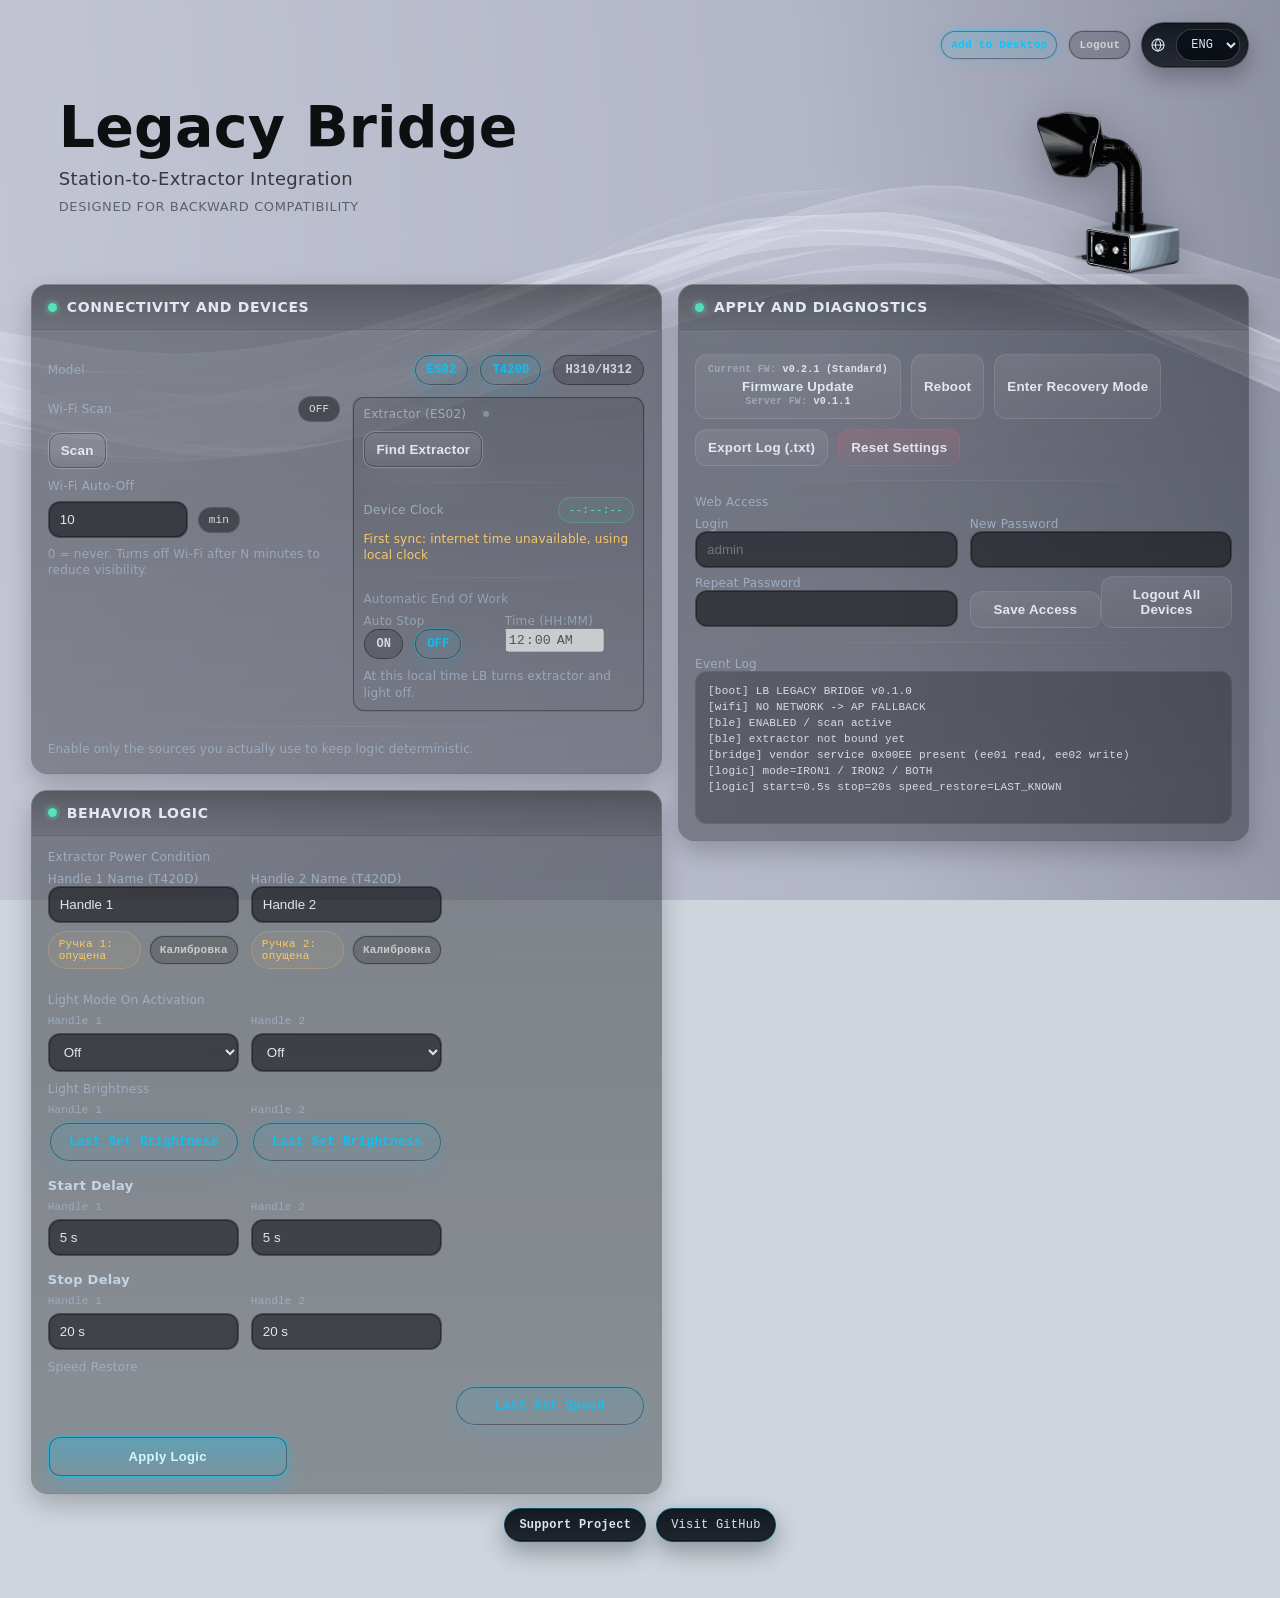
==== commit c54f4528: "fix demo pages + support logos" ====
--- a/ui/index.html
+++ b/ui/index.html
@@ -565,30 +565,25 @@
       <div id="supportQuickPanel" class="supportQuickPanel hidden">
         <div class="supportQuickRow">
           <a id="supportPaypalLink" class="supportBadge supportBadgePaypal" href="https://paypal.me/SerhiiTarnopovych" target="_blank" rel="noopener noreferrer">
-            <span class="supportBadgeIcon" aria-hidden="true">
-              <svg viewBox="0 0 24 24" fill="none">
-                <path d="M8 19l2.2-13h5.6c2.1 0 3.3 1.1 3.1 3-.2 2-1.6 3.2-4 3.2h-3.2" />
-                <path d="M6 19h5.3c2.5 0 4.2-1.4 4.4-3.8" />
-              </svg>
-            </span>
+            <img class="supportBadgeLogo supportBadgeLogoPaypal" src="paypal-logo.png" alt="PayPal">
             <span>PayPal</span>
           </a>
           <button id="supportUsdtBtn" type="button" class="supportBadge supportBadgeUsdt">
-            <span class="supportBadgeIcon" aria-hidden="true">
-              <svg viewBox="0 0 24 24" fill="none">
-                <path d="M12 3l8 4.8v8.4L12 21 4 16.2V7.8L12 3z" />
-                <path d="M8 10.2h8M12 8v8M7.5 13.8h9" />
-              </svg>
-            </span>
+            <img class="supportBadgeLogo supportBadgeLogoUsdt" src="usdt-trc20-logo.png" alt="USDT TRC20">
             <span>USDT TRC20</span>
           </button>
         </div>
-        <div id="supportUsdtBox" class="supportUsdtBox hidden">
-          <div class="supportUsdtLine"><span data-i18n="label_wallet">Wallet</span>: <code id="supportUsdtWallet">TB4kzsHL3emLtdvDroNE9dEpMhUW6r3bTL</code></div>
-          <div class="supportQuickRow">
-            <button id="supportUsdtCopy" type="button" class="supportMiniBtn" data-i18n="btn_copy_wallet">Copy Wallet</button>
-          </div>
-        </div>
+      </div>
+    </div>
+  </div>
+  <div id="supportUsdtModal" class="supportUsdtModal hidden" role="dialog" aria-modal="true" aria-labelledby="supportUsdtTitle">
+    <div class="supportUsdtModalBox">
+      <div id="supportUsdtTitle" class="supportUsdtTitle">USDT TRC20</div>
+      <div class="supportUsdtLine"><span data-i18n="label_wallet">Wallet</span>: <code id="supportUsdtWallet">TB4kzsHL3emLtdvDroNE9dEpMhUW6r3bTL</code></div>
+      <img class="supportUsdtQr" src="usdt-trc20-qr.jpg" alt="USDT TRC20 QR">
+      <div class="supportQuickRow">
+        <button id="supportUsdtCopy" type="button" class="supportMiniBtn" data-i18n="btn_copy_wallet">Copy Wallet</button>
+        <button id="supportUsdtClose" type="button" class="supportMiniBtn" data-i18n="btn_close">Close</button>
       </div>
     </div>
   </div>
--- a/ui/styles.css
+++ b/ui/styles.css
@@ -1197,6 +1197,14 @@
       align-items:center;
       gap:7px;
     }
+    .supportBadgeLogo{
+      display:block;
+      width:auto;
+      object-fit:contain;
+      flex:0 0 auto;
+    }
+    .supportBadgeLogoPaypal{height:16px;}
+    .supportBadgeLogoUsdt{height:16px;}
     .supportBadgeIcon{
       width:14px;
       height:14px;
@@ -1223,7 +1231,6 @@
       background:linear-gradient(180deg, rgba(38,161,123,.30), rgba(38,161,123,.10));
       color:rgba(180,255,220,.98);
     }
-    .supportUsdtBox{margin-top:8px;padding-top:8px;border-top:1px solid rgba(255,255,255,.08);}
     .supportUsdtLine{font-size:12px;color:rgba(231,238,247,.9);word-break:break-all;text-align:left;}
     .supportMiniBtn{
       border-radius:10px;
@@ -1234,6 +1241,41 @@
       font-size:12px;
       cursor:pointer;
       margin-top:8px;
+    }
+    .supportUsdtModal{
+      position:fixed;
+      inset:0;
+      background:rgba(4,9,15,.68);
+      backdrop-filter:blur(4px);
+      display:flex;
+      align-items:center;
+      justify-content:center;
+      z-index:80;
+      padding:18px;
+    }
+    .supportUsdtModal.hidden{display:none;}
+    .supportUsdtModalBox{
+      width:min(420px, 100%);
+      border-radius:14px;
+      border:1px solid rgba(255,255,255,.14);
+      background:linear-gradient(180deg, rgba(10,16,25,.98), rgba(7,12,19,.95));
+      box-shadow:0 16px 36px rgba(0,0,0,.45), 0 0 0 1px rgba(0,0,0,.35) inset;
+      padding:12px;
+    }
+    .supportUsdtTitle{
+      font-family:var(--display);
+      font-size:20px;
+      margin-bottom:10px;
+      color:rgba(185,255,225,.96);
+    }
+    .supportUsdtQr{
+      width:100%;
+      max-height:280px;
+      object-fit:contain;
+      border-radius:10px;
+      margin-top:10px;
+      border:1px solid rgba(255,255,255,.12);
+      background:#fff;
     }
 
     .seg{
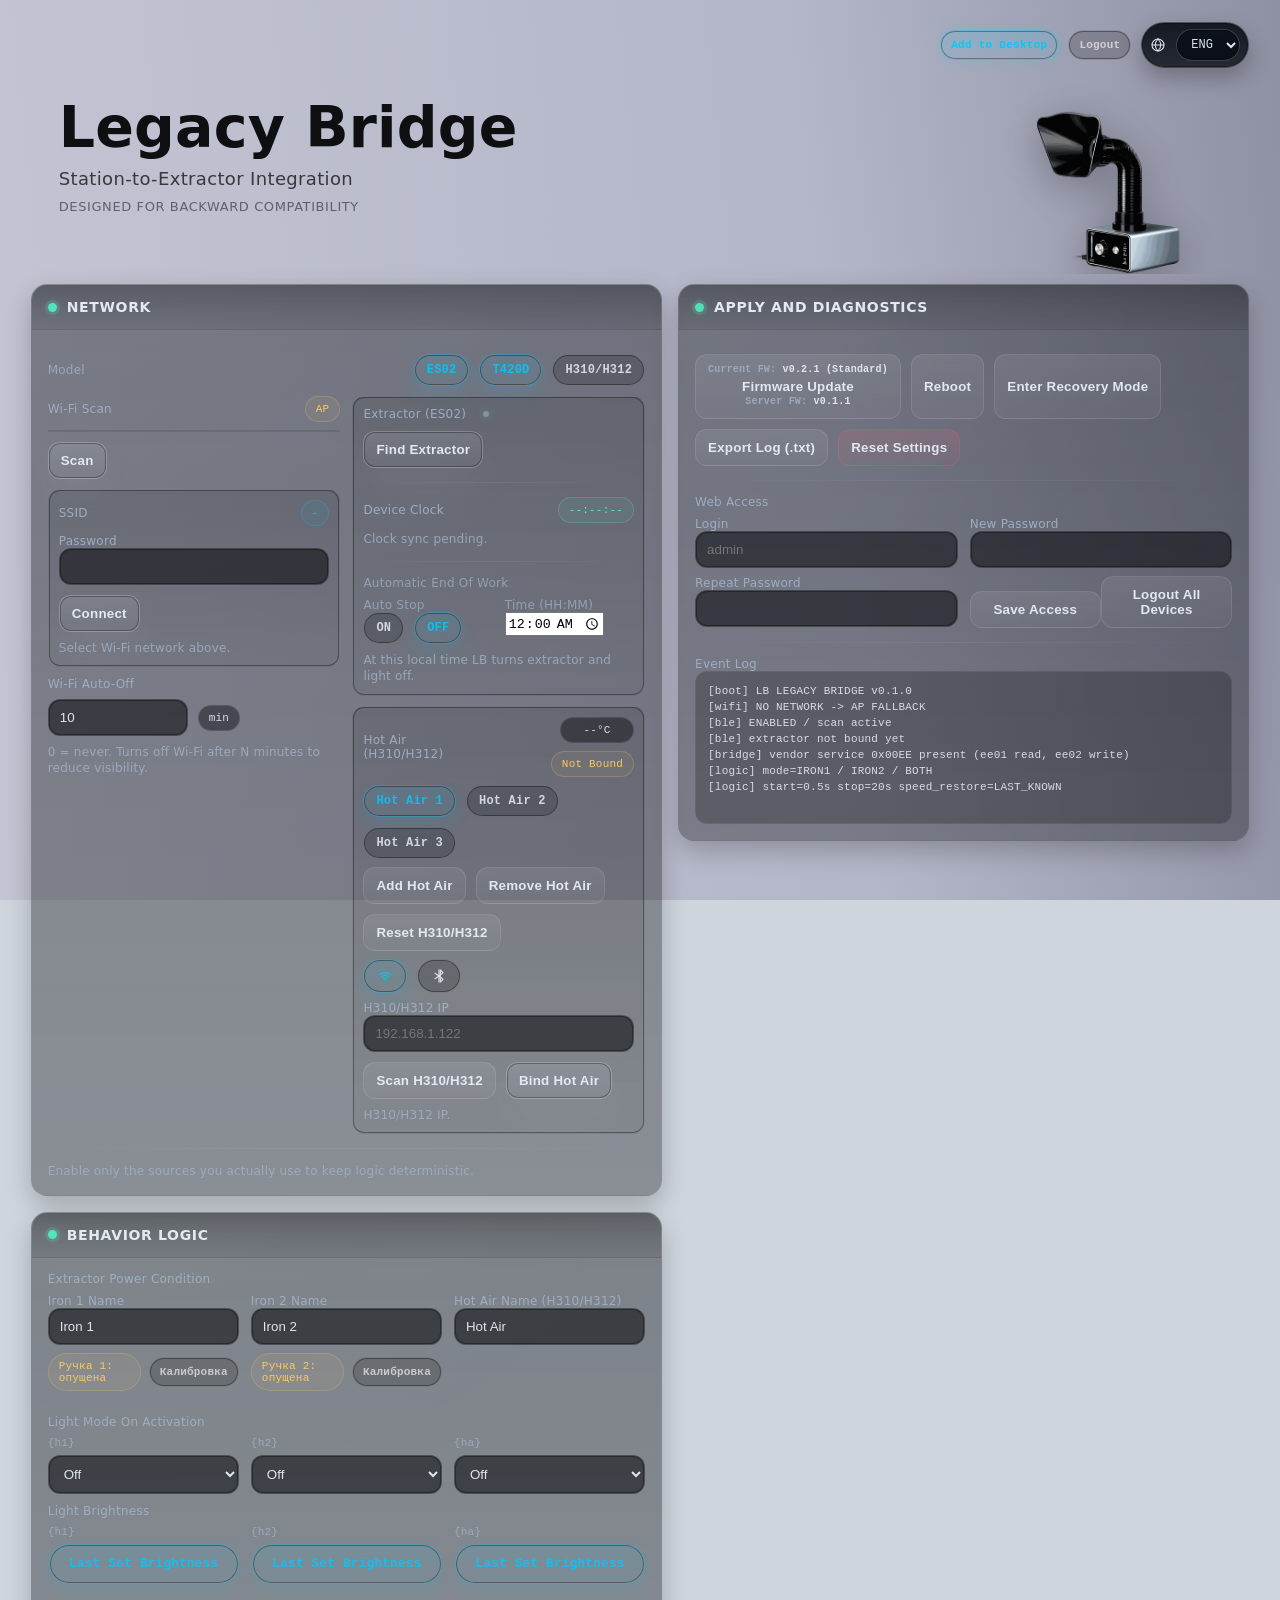
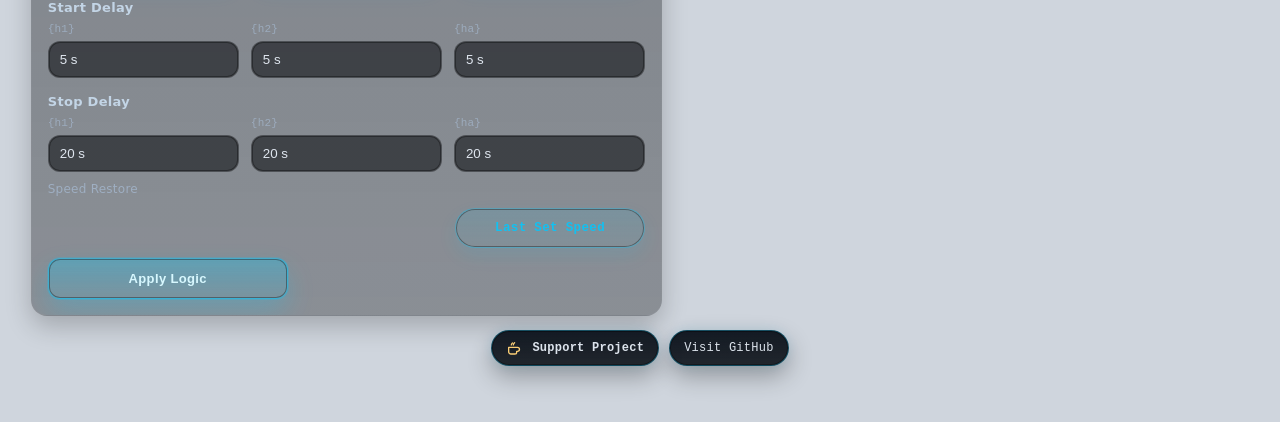
==== commit d350211c: "ui: replace tiny support dropdown with centered support modal" ====
--- a/ui/index.html
+++ b/ui/index.html
@@ -562,24 +562,32 @@
       <a class="footerLink" id="githubLink" href="https://github.com/Serjio193/legacy-bridge/" target="_blank" rel="noopener noreferrer">
         <span data-i18n="footer_github">Visit GitHub</span>
       </a>
-      <div id="supportQuickPanel" class="supportQuickPanel hidden">
-        <div class="supportQuickRow">
-          <a id="supportPaypalLink" class="supportBadge supportBadgePaypal" href="https://paypal.me/SerhiiTarnopovych" target="_blank" rel="noopener noreferrer">
-            <img class="supportBadgeLogo supportBadgeLogoPaypal" src="paypal-logo.png" alt="PayPal">
-            <span>PayPal</span>
-          </a>
-          <button id="supportUsdtBtn" type="button" class="supportBadge supportBadgeUsdt">
-            <img class="supportBadgeLogo supportBadgeLogoUsdt" src="usdt-trc20-logo.png" alt="USDT TRC20">
-            <span>USDT TRC20</span>
-          </button>
-        </div>
+    </div>
+  </div>
+  <div id="supportChoiceModal" class="supportChoiceModal hidden" role="dialog" aria-modal="true" aria-labelledby="supportChoiceTitle">
+    <div class="supportChoiceBox">
+      <div id="supportChoiceTitle" class="supportChoiceTitle" data-i18n="support_choose_title">Support Project</div>
+      <div class="supportChoiceText" data-i18n="support_choose_subtitle">Choose support method</div>
+      <div class="supportQuickRow">
+        <button id="supportModalPaypal" type="button" class="supportBadge supportBadgePaypal supportBigBtn">
+          <img class="supportBadgeLogo supportBadgeLogoPaypal" src="paypal-logo.png" alt="PayPal">
+          <span>PayPal</span>
+        </button>
+        <button id="supportModalUsdt" type="button" class="supportBadge supportBadgeUsdt supportBigBtn">
+          <img class="supportBadgeLogo supportBadgeLogoUsdt" src="usdt-trc20-logo.png" alt="USDT TRC20">
+          <span>USDT TRC20</span>
+        </button>
+      </div>
+      <div class="supportQuickRow">
+        <button id="supportChoiceClose" type="button" class="supportMiniBtn" data-i18n="btn_close">Close</button>
       </div>
     </div>
   </div>
   <div id="supportUsdtModal" class="supportUsdtModal hidden" role="dialog" aria-modal="true" aria-labelledby="supportUsdtTitle">
     <div class="supportUsdtModalBox">
       <div id="supportUsdtTitle" class="supportUsdtTitle">USDT TRC20</div>
-      <div class="supportUsdtLine"><span data-i18n="label_wallet">Wallet</span>: <code id="supportUsdtWallet">TB4kzsHL3emLtdvDroNE9dEpMhUW6r3bTL</code></div>
+      <div class="supportUsdtLine"><span data-i18n="label_wallet">Wallet</span>:</div>
+      <div class="supportWalletBox"><code id="supportUsdtWallet">TB4kzsHL3emLtdvDroNE9dEpMhUW6r3bTL</code></div>
       <img class="supportUsdtQr" src="usdt-trc20-qr.jpg" alt="USDT TRC20 QR">
       <div class="supportQuickRow">
         <button id="supportUsdtCopy" type="button" class="supportMiniBtn" data-i18n="btn_copy_wallet">Copy Wallet</button>
--- a/ui/styles.css
+++ b/ui/styles.css
@@ -1166,21 +1166,6 @@
     .footerSupportBtn{position:relative;}
     .supportIcon{display:inline-flex;align-items:center;justify-content:center;width:16px;height:16px;color:rgba(255,210,120,.98);}
     .supportIcon svg{width:16px;height:16px;stroke:currentColor;stroke-width:2;stroke-linejoin:round;stroke-linecap:round;}
-    .supportQuickPanel{
-      position:absolute;
-      top:100%;
-      margin-top:8px;
-      left:50%;
-      transform:translateX(-50%);
-      min-width:280px;
-      border-radius:12px;
-      border:1px solid rgba(255,255,255,.10);
-      background:linear-gradient(180deg, rgba(9,14,22,.96), rgba(6,10,16,.92));
-      box-shadow:0 12px 28px rgba(0,0,0,.35), 0 0 0 1px rgba(0,0,0,.35) inset;
-      padding:10px;
-      z-index:30;
-    }
-    .supportQuickPanel.hidden{display:none;}
     .supportQuickRow{display:flex;gap:8px;flex-wrap:wrap;justify-content:center;}
     .supportBadge{
       border-radius:999px;
@@ -1231,14 +1216,66 @@
       background:linear-gradient(180deg, rgba(38,161,123,.30), rgba(38,161,123,.10));
       color:rgba(180,255,220,.98);
     }
+    .supportBigBtn{
+      min-width:220px;
+      min-height:56px;
+      justify-content:center;
+      font-size:14px;
+      border-radius:14px;
+    }
+    .supportChoiceModal{
+      position:fixed;
+      inset:0;
+      background:rgba(4,9,15,.70);
+      backdrop-filter:blur(5px);
+      display:flex;
+      align-items:center;
+      justify-content:center;
+      z-index:79;
+      padding:18px;
+    }
+    .supportChoiceModal.hidden{display:none;}
+    .supportChoiceBox{
+      width:min(640px, 100%);
+      border-radius:16px;
+      border:1px solid rgba(255,255,255,.14);
+      background:linear-gradient(180deg, rgba(10,16,25,.98), rgba(7,12,19,.95));
+      box-shadow:0 18px 40px rgba(0,0,0,.45), 0 0 0 1px rgba(0,0,0,.35) inset;
+      padding:18px;
+    }
+    .supportChoiceTitle{
+      font-family:var(--display);
+      font-size:30px;
+      line-height:1.1;
+      margin-bottom:8px;
+      text-align:center;
+      color:rgba(238,244,252,.98);
+    }
+    .supportChoiceText{
+      text-align:center;
+      color:rgba(180,198,218,.90);
+      margin-bottom:16px;
+      font-size:14px;
+    }
     .supportUsdtLine{font-size:12px;color:rgba(231,238,247,.9);word-break:break-all;text-align:left;}
+    .supportWalletBox{
+      margin-top:6px;
+      border:1px solid rgba(255,255,255,.16);
+      border-radius:10px;
+      padding:10px;
+      background:rgba(4,8,14,.78);
+      color:rgba(235,243,252,.98);
+      font-size:14px;
+      line-height:1.35;
+      word-break:break-all;
+    }
     .supportMiniBtn{
       border-radius:10px;
       border:1px solid rgba(var(--cyan-ui-rgb),.32);
       background:linear-gradient(180deg, rgba(var(--cyan-ui-rgb),.18), rgba(var(--cyan-ui-rgb),.06));
       color:rgba(231,238,247,.96);
-      padding:7px 10px;
-      font-size:12px;
+      padding:9px 14px;
+      font-size:13px;
       cursor:pointer;
       margin-top:8px;
     }
@@ -1255,22 +1292,22 @@
     }
     .supportUsdtModal.hidden{display:none;}
     .supportUsdtModalBox{
-      width:min(420px, 100%);
+      width:min(760px, 100%);
       border-radius:14px;
       border:1px solid rgba(255,255,255,.14);
       background:linear-gradient(180deg, rgba(10,16,25,.98), rgba(7,12,19,.95));
       box-shadow:0 16px 36px rgba(0,0,0,.45), 0 0 0 1px rgba(0,0,0,.35) inset;
-      padding:12px;
+      padding:18px;
     }
     .supportUsdtTitle{
       font-family:var(--display);
-      font-size:20px;
+      font-size:30px;
       margin-bottom:10px;
       color:rgba(185,255,225,.96);
     }
     .supportUsdtQr{
       width:100%;
-      max-height:280px;
+      max-height:520px;
       object-fit:contain;
       border-radius:10px;
       margin-top:10px;
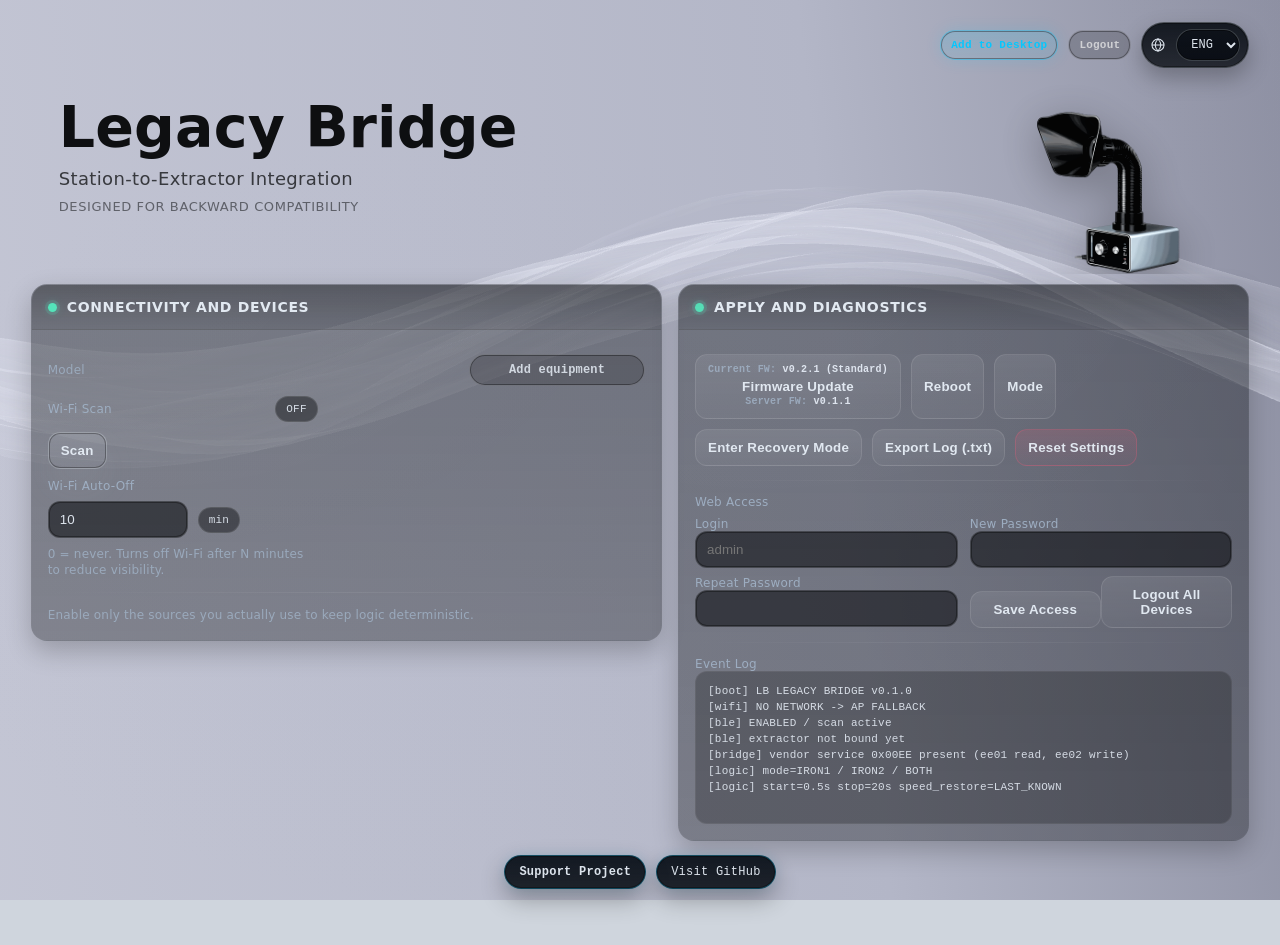
==== commit b775427c: "Add master slave pairing token flow" ====
--- a/ui/index.html
+++ b/ui/index.html
@@ -8,7 +8,7 @@
   <link rel="icon" href="LB.png?v=20260217b" type="image/png" />
   <link rel="apple-touch-icon" href="LB.png?v=20260217b" />
   <link rel="manifest" href="manifest.webmanifest?v=20260217b" />
-  <link rel="stylesheet" href="styles.css?v=20260226b" />
+  <link rel="stylesheet" href="styles.css?v=20260405a" />
 </head>
 <body>
   <canvas id="bg3d" aria-hidden="true"></canvas>
@@ -59,14 +59,16 @@
               <div id="lbModelRow" class="modelRow" aria-label="LB model">
                 <div class="hint" style="margin:0" data-i18n="label_lb_model">Model</div>
                 <div class="modelPills" role="group" aria-label="LB model select">
-                  <button id="lbES02" type="button" class="modelBtn active" data-model="ES02" aria-pressed="true">ES02</button>
-                  <button id="lbT420D" type="button" class="modelBtn active" data-model="T420D" aria-pressed="true">T420D</button>
-                  <button id="lbH312" type="button" class="modelBtn" data-model="H312" aria-pressed="false">H310/H312</button>
+                  <button id="lbES02" type="button" class="modelBtn hidden" data-model="ES02" aria-pressed="false">ES02</button>
+                  <button id="lbT420D" type="button" class="modelBtn hidden" data-model="T420D" aria-pressed="false">T420D</button>
+                  <button id="lbH312" type="button" class="modelBtn hidden" data-model="H312" aria-pressed="false">H310/H312</button>
+                  <button id="btnAddDevice" type="button" class="modelBtn addEquipmentWide" aria-label="Add equipment" data-i18n-title="btn_add_device" title="Add equipment">Add equipment</button>
+                  <button id="btnRemoveDevice" type="button" class="modelBtn hidden" aria-label="Remove device" data-i18n-title="btn_remove_device" title="Remove device">-</button>
                 </div>
               </div>
             </div>
             <div style="height:10px"></div>
-            <div class="grid2">
+            <div class="grid2 connectivityGrid">
               <div>
                 <div id="wifiStaSummary" class="inset hidden">
                   <div class="labelRow">
@@ -130,8 +132,8 @@
                 </div>
               </div>
 
-              <div>
-                <div id="extractorTile" class="inset" aria-label="Extractor">
+              <div class="deviceTilesGrid">
+                <div id="extractorTile" class="inset deviceTile" aria-label="Extractor">
                   <div class="labelRow">
                     <div class="label labelWithSignal">
                       <span data-i18n="section_extractor_reg">Extractor (ES02)</span>
@@ -215,7 +217,7 @@
                   </div>
                 </div>
 
-                <div id="hotAirTile" class="inset" aria-label="Hot Air" style="margin-top:10px;">
+                <div id="hotAirTile" class="inset deviceTile" aria-label="Hot Air">
                   <div class="labelRow">
                     <div class="label" data-i18n="section_hotair_bind">Hot Air (H310/H312)</div>
                     <div class="hotAirBindMeta">
@@ -268,6 +270,7 @@
                   <div id="hotAirScanList" class="list hidden" style="margin-top:10px;"></div>
                   <div id="hotAirBindHint" class="hint">H310/H312 IP.</div>
                 </div>
+                <div id="slaveDeviceList" class="slaveDeviceGrid hidden" data-master-only="1"></div>
               </div>
             </div>
 
@@ -283,7 +286,8 @@
           <div class="cardBody">
             <div class="label" data-i18n="label_power_condition">Extractor Power Condition</div>
             <div style="height:8px"></div>
-            <div class="grid3" aria-label="Tool names">
+            <div id="logicDynamicSources" class="logicSourceGrid" aria-label="Active logic sources"></div>
+            <div class="grid3 logicLegacyUi" aria-label="Tool names">
               <div id="logicIron1Wrap">
                 <div class="label" data-i18n="label_iron1_name">Iron 1 Name</div>
                 <input id="iron1Name" type="text" value="Iron 1" />
@@ -306,7 +310,7 @@
               </div>
             </div>
             <div style="height:12px"></div>
-            <div id="t420dGpioWrap" class="grid3 logicBlock" aria-label="T420D GPIO mapping">
+            <div id="t420dGpioWrap" class="grid3 logicBlock logicLegacyUi" aria-label="T420D GPIO mapping">
               <div id="logicHotAirTempWrap" class="hidden">
                 <div id="hotAirTempOnLbl" class="label hierarchy-l1" data-i18n="label_hotair_temp_on">Temperature Trigger Threshold</div>
                 <div style="height:8px"></div>
@@ -317,7 +321,7 @@
               </div>
             </div>
             <div style="height:12px"></div>
-            <div class="logicBlock">
+            <div class="logicBlock logicLegacyUi">
               <div class="label" data-i18n="label_light_mode">Light Mode On Activation</div>
               <div style="height:8px"></div>
               <div class="grid3" aria-label="Light mode per tool">
@@ -351,7 +355,7 @@
               </div>
             </div>
             <div style="height:10px"></div>
-            <div class="logicBlock">
+            <div class="logicBlock logicLegacyUi">
               <div class="label" data-i18n="label_light_brightness">Light Brightness</div>
               <div style="height:8px"></div>
               <div class="grid3 manualSpeedGrid" aria-label="Light brightness per tool">
@@ -400,7 +404,7 @@
               </div>
             </div>
             <div style="height:12px"></div>
-            <div class="logicBlock">
+            <div class="logicBlock logicLegacyUi">
               <div class="label hierarchy-l1" data-i18n="label_start_delay">Start Delay</div>
               <div style="height:8px"></div>
               <div class="grid3" aria-label="Start delay per tool">
@@ -436,7 +440,7 @@
               </div>
             </div>
             <div style="height:10px"></div>
-            <div class="logicBlock">
+            <div class="logicBlock logicLegacyUi">
               <div class="label" data-i18n="label_speed_restore">Speed Restore</div>
               <div class="speedRestoreBtnRow">
                 <button id="btnSpeedRestoreMode" class="pillBtn restoreToggle active" type="button" data-i18n="value_last_set_speed">
@@ -476,9 +480,138 @@
             </div>
           </div>
         </section>
+
       </div>
 
       <div class="stack">
+        <section class="card hidden" id="slaveModuleCard" aria-label="Slave module" data-slave-only="1">
+          <div class="cardHeader">
+            <h2 class="cardTitle"><span class="dot"></span><span data-i18n="slave_module_title">Module</span></h2>
+          </div>
+          <div class="cardBody">
+            <div class="grid2">
+              <div>
+                <div class="label" data-i18n="label_device_role">Role</div>
+                <span class="pill cyan" data-device-role-label>station</span>
+              </div>
+              <div>
+                <div class="label" data-i18n="label_device_name">Name</div>
+                <input id="deviceIdentityName" type="text" autocomplete="off" value="" />
+              </div>
+            </div>
+            <div class="hint" data-i18n="device_identity_hint">This module advertises its role for master/slave registration.</div>
+            <div class="cardDivider"></div>
+            <div class="label" data-i18n="slave_link_channels">Master communication channels</div>
+            <div class="modelPills slaveChannelPills" role="group" aria-label="Master communication channels">
+              <button id="slaveWifiOn" type="button" class="modelBtn active" aria-pressed="true">Wi-Fi</button>
+              <button id="slaveBleOn" type="button" class="modelBtn active" aria-pressed="true">BLE</button>
+            </div>
+            <div id="slaveLinkHint" class="hint" data-i18n="slave_link_hint">Wi-Fi or BLE must stay enabled for master communication.</div>
+            <div class="cardDivider"></div>
+            <div id="slaveGpioConfig">
+              <div class="label" data-i18n="slave_gpio_title">Reaction GPIO</div>
+              <div class="grid2 authGrid">
+                <div>
+                  <div class="label" data-i18n="slave_gpio_pin">GPIO pin</div>
+                  <select id="slaveGpioPin"></select>
+                </div>
+                <div>
+                  <div class="label" data-i18n="slave_gpio_mode">GPIO mode</div>
+                  <select id="slaveGpioMode">
+                    <option value="input_pullup" data-i18n="slave_gpio_input_pullup">Input Pull-up</option>
+                    <option value="input_pulldown" data-i18n="slave_gpio_input_pulldown">Input Pull-down</option>
+                    <option value="active_high" data-i18n="slave_gpio_active_high">Active High</option>
+                    <option value="active_low" data-i18n="slave_gpio_active_low">Active Low</option>
+                    <option value="adc_threshold" data-i18n="slave_gpio_adc_threshold">ADC threshold</option>
+                  </select>
+                </div>
+              </div>
+              <div id="slaveGpioThresholdWrap" class="authGrid hidden">
+                <div class="label" data-i18n="slave_gpio_threshold">ADC threshold</div>
+                <input id="slaveGpioThreshold" type="number" min="0" max="4095" step="1" value="1800" />
+              </div>
+              <div class="hint" data-i18n="slave_gpio_hint">For a custom hot air module this defines how the slave detects tool activity before reporting it to master.</div>
+            </div>
+            <div id="slaveExtractorGpioConfig" class="hidden">
+              <div class="label" data-i18n="slave_extractor_control_title">Extractor control</div>
+              <div class="grid2 authGrid">
+                <div>
+                  <div class="label" data-i18n="slave_extractor_control_type">Motor control type</div>
+                  <select id="slaveExtractorControlType">
+                    <option value="buttons" data-i18n="slave_extractor_control_buttons">Panel buttons</option>
+                    <option value="pwm4" data-i18n="slave_extractor_control_pwm4">4-pin PWM / Reobas</option>
+                    <option value="mosfet_dc" data-i18n="slave_extractor_control_mosfet">DC motor via MOSFET</option>
+                    <option value="relay" data-i18n="slave_extractor_control_relay">Relay / ON-OFF</option>
+                    <option value="analog" data-i18n="slave_extractor_control_analog">Analog 0-5V / 0-10V</option>
+                  </select>
+                </div>
+                <div>
+                  <div class="label" data-i18n="slave_signal_active_level">Active signal level</div>
+                  <select id="slaveExtractorActiveLevel">
+                    <option value="low" data-i18n="slave_signal_active_low">Active LOW</option>
+                    <option value="high" data-i18n="slave_signal_active_high">Active HIGH</option>
+                  </select>
+                </div>
+              </div>
+              <div id="slaveExtractorButtonsConfig">
+                <div class="label hierarchy-l1" data-i18n="slave_extractor_gpio_title">Extractor GPIO commands</div>
+                <div class="slaveActionGrid authGrid">
+                  <div><div class="label" data-i18n="slave_extractor_gpio_power">On / Off</div><select id="slaveExtractorGpioPower"></select></div>
+                  <div><div class="label" data-i18n="slave_extractor_gpio_speed_up">Speed +</div><select id="slaveExtractorGpioSpeedUp"></select></div>
+                  <div><div class="label" data-i18n="slave_extractor_gpio_speed_down">Speed -</div><select id="slaveExtractorGpioSpeedDown"></select></div>
+                  <div><div class="label" data-i18n="slave_extractor_gpio_apply">Apply / ENT</div><select id="slaveExtractorGpioApply"></select></div>
+                </div>
+                <div class="grid2 authGrid">
+                  <div>
+                    <div class="label" data-i18n="slave_extractor_gpio_mode">Output mode</div>
+                    <select id="slaveExtractorGpioMode">
+                      <option value="contact_pulse" data-i18n="slave_extractor_gpio_contact_pulse">Contact pulse</option>
+                      <option value="contact_hold" data-i18n="slave_extractor_gpio_contact_hold">Contact hold</option>
+                      <option value="active_low" data-i18n="slave_extractor_gpio_active_low">Active Low</option>
+                      <option value="active_high" data-i18n="slave_extractor_gpio_active_high">Active High</option>
+                    </select>
+                  </div>
+                  <div><div class="label" data-i18n="slave_extractor_gpio_pulse_ms">Pulse time (ms)</div><input id="slaveExtractorGpioPulseMs" type="number" min="20" max="5000" step="10" value="180" /></div>
+                </div>
+              </div>
+              <div id="slaveExtractorMotorConfig" class="hidden">
+                <div class="label hierarchy-l1" data-i18n="slave_extractor_motor_title">Motor output</div>
+                <div class="slaveActionGrid authGrid">
+                  <div><div class="label" data-i18n="slave_extractor_gpio_enable">Enable GPIO</div><select id="slaveExtractorGpioEnable"></select></div>
+                  <div><div class="label" data-i18n="slave_extractor_gpio_speed">Speed GPIO</div><select id="slaveExtractorGpioSpeed"></select></div>
+                  <div><div class="label" data-i18n="slave_pwm_frequency">PWM frequency (Hz)</div><input id="slaveExtractorPwmFreq" type="number" min="10" max="50000" step="10" value="25000" /></div>
+                  <div><div class="label" data-i18n="slave_pwm_invert">Invert PWM</div><select id="slaveExtractorPwmInvert"><option value="0" data-i18n="opt_off">OFF</option><option value="1" data-i18n="opt_on">ON</option></select></div>
+                  <div><div class="label" data-i18n="slave_speed_min">Min speed (%)</div><input id="slaveExtractorSpeedMin" type="number" min="0" max="100" step="1" value="20" /></div>
+                  <div><div class="label" data-i18n="slave_speed_max">Max speed (%)</div><input id="slaveExtractorSpeedMax" type="number" min="0" max="100" step="1" value="100" /></div>
+                  <div><div class="label" data-i18n="slave_start_boost">Start boost (ms)</div><input id="slaveExtractorBoostMs" type="number" min="0" max="10000" step="100" value="700" /></div>
+                  <div><div class="label" data-i18n="slave_failsafe_off">Failsafe off (s)</div><input id="slaveExtractorFailsafeSec" type="number" min="0" max="3600" step="1" value="30" /></div>
+                </div>
+              </div>
+              <div id="slaveExtractorAnalogConfig" class="hidden">
+                <div class="label hierarchy-l1" data-i18n="slave_analog_title">Analog output</div>
+                <div class="grid2 authGrid">
+                  <div><div class="label" data-i18n="slave_analog_range">Analog range</div><select id="slaveExtractorAnalogRange"><option value="0_5" data-i18n="slave_analog_0_5">0-5V</option><option value="0_10" data-i18n="slave_analog_0_10">0-10V</option></select></div>
+                  <div class="hint" data-i18n="slave_analog_hint">Requires external DAC/PWM filter and amplifier.</div>
+                </div>
+              </div>
+              <div class="cardDivider"></div>
+              <div id="slaveExtractorLightConfig">
+                <div class="label hierarchy-l1" data-i18n="slave_light_title">Light output</div>
+                <div class="slaveActionGrid authGrid">
+                  <div><div class="label" data-i18n="slave_light_gpio">Light GPIO</div><select id="slaveLightGpio"></select></div>
+                  <div><div class="label" data-i18n="slave_light_mode">Light mode</div><select id="slaveLightMode"><option value="disabled" data-i18n="opt_gpio_disabled">Disabled</option><option value="on_off" data-i18n="slave_light_on_off">ON/OFF</option><option value="pwm" data-i18n="slave_light_pwm">PWM brightness</option><option value="follow_motor" data-i18n="slave_light_follow_motor">Follow motor</option></select></div>
+                  <div><div class="label" data-i18n="slave_light_active_level">Light active level</div><select id="slaveLightActiveLevel"><option value="low" data-i18n="slave_signal_active_low">Active LOW</option><option value="high" data-i18n="slave_signal_active_high">Active HIGH</option></select></div>
+                  <div><div class="label" data-i18n="slave_light_default_brightness">Default brightness (%)</div><input id="slaveLightDefaultBrightness" type="number" min="0" max="100" step="1" value="60" /></div>
+                </div>
+              </div>
+              <div class="hint" data-i18n="slave_extractor_gpio_hint">Use optocouplers or transistor keys when wiring ESP32 GPIO to external button pads.</div>
+            </div>
+            <div class="btnRow">
+              <button id="btnSaveIdentity" type="button" data-i18n="btn_save_identity">Save Identity</button>
+            </div>
+          </div>
+        </section>
+
         <section class="card" aria-label="Apply and diagnostics">
           <div class="cardHeader">
             <h2 class="cardTitle"><span class="dot good"></span><span data-i18n="section_apply_diag">Apply and Diagnostics</span></h2>
@@ -493,6 +626,7 @@
                 </span>
               </button>
               <button id="btnReboot" type="button" data-i18n="btn_reboot">Reboot</button>
+              <button id="btnMode" type="button" data-i18n="btn_mode">Mode</button>
               <button id="btnEnterRecovery" type="button" data-i18n="btn_enter_recovery">Enter Recovery Mode</button>
               <button id="btnExportLog" type="button" data-i18n="btn_export_log">Export Log (.txt)</button>
               <button id="btnResetSettings" class="danger" type="button" data-i18n="btn_reset_settings">Reset Settings</button>
@@ -634,16 +768,81 @@
       </div>
     </div>
   </div>
-
-  <script src="three.min.js?v=20260220a"></script>
+  <div id="modeDialog" class="shortcutOfferModal hidden" role="dialog" aria-modal="true" aria-labelledby="modeDialogTitle">
+    <div class="shortcutOfferBox">
+      <div id="modeDialogTitle" class="shortcutOfferTitle" data-i18n="mode_dialog_title">Where is this module installed?</div>
+      <div id="modeDialogHint" class="shortcutOfferText" data-i18n="mode_dialog_hint">Choose the device type that this module is connected to.</div>
+      <div class="btnRow" style="justify-content:center;flex-wrap:wrap">
+        <button type="button" class="pillBtn gray modeChoiceBtn" data-mode-choice="station" data-i18n="mode_station">Soldering station</button>
+        <button type="button" class="pillBtn gray modeChoiceBtn" data-mode-choice="hot_air" data-i18n="mode_hot_air">Hot air station</button>
+        <button type="button" class="pillBtn gray modeChoiceBtn" data-mode-choice="fume_extractor" data-i18n="mode_fume_extractor">Fume extractor</button>
+        <button type="button" class="pillBtn gray modeChoiceBtn" data-mode-choice="preheater" data-i18n="mode_preheater">Preheater for PCB rework</button>
+      </div>
+      <div class="btnRow" style="justify-content:center">
+        <button id="modeCancelBtn" type="button" data-i18n="mode_cancel">Cancel</button>
+        <button id="modeSaveBtn" type="button" class="primary" data-i18n="mode_save">Save Mode</button>
+      </div>
+    </div>
+  </div>
+  <div id="addDeviceDialog" class="shortcutOfferModal hidden" role="dialog" aria-modal="true" aria-labelledby="addDeviceDialogTitle">
+    <div class="shortcutOfferBox">
+      <div id="addDeviceDialogTitle" class="shortcutOfferTitle" data-i18n="add_device_title">Which device do you want to add?</div>
+      <div class="shortcutOfferText" data-i18n="add_device_hint">Select an equipment family, then choose a device type.</div>
+
+      <div class="addDeviceGroupRow" role="group" aria-label="Device family">
+        <button type="button" class="pillBtn gray addDeviceGroupBtn" data-add-device-group="aixun" data-i18n="add_device_aixun_group">Aixun equipment</button>
+        <button type="button" class="pillBtn gray addDeviceGroupBtn" data-add-device-group="esp32" data-i18n="add_device_esp32_group">ESP32 modules</button>
+      </div>
+
+      <div id="addDeviceAixunPanel" class="addDevicePanel hidden">
+        <div class="hint" data-i18n="add_device_aixun_group">Aixun equipment</div>
+        <div class="btnRow" style="justify-content:center;flex-wrap:wrap">
+          <button type="button" class="pillBtn gray addDeviceChoice" data-add-device="aixun_es02" data-i18n="add_device_es02">ES02</button>
+          <button type="button" class="pillBtn gray addDeviceChoice" data-add-device="aixun_t420d" data-i18n="add_device_t420d">T420D</button>
+          <button type="button" class="pillBtn gray addDeviceChoice" data-add-device="aixun_h310_h312" data-i18n="add_device_h310_h312">H310/H312</button>
+        </div>
+      </div>
+
+      <div id="addDeviceEsp32Panel" class="addDevicePanel hidden">
+        <div class="hint" data-i18n="add_device_esp32_group">ESP32 modules</div>
+        <div class="btnRow" style="justify-content:center;flex-wrap:wrap">
+          <button type="button" class="pillBtn gray addDeviceChoice" data-add-device="esp32_fume_extractor" data-i18n="add_device_esp32_fume">Fume extractor</button>
+          <button type="button" class="pillBtn gray addDeviceChoice" data-add-device="esp32_hot_air" data-i18n="add_device_esp32_hot_air">Hot air</button>
+          <button type="button" class="pillBtn gray addDeviceChoice" data-add-device="esp32_preheater" data-i18n="add_device_esp32_preheater">Preheater</button>
+          <button type="button" class="pillBtn gray addDeviceChoice" data-add-device="esp32_custom" data-i18n="add_device_esp32_custom">Custom</button>
+        </div>
+      </div>
+
+      <div id="addDeviceNameWrap" class="addDeviceNameWrap hidden">
+        <div class="hint" data-i18n="add_device_custom_name">Custom name</div>
+        <input id="addDeviceCustomName" type="text" autocomplete="off" data-i18n-placeholder="add_device_custom_placeholder" placeholder="My device" />
+      </div>
+      <div class="btnRow" style="justify-content:center">
+        <button id="addDeviceCancelBtn" type="button" data-i18n="mode_cancel">Cancel</button>
+        <button id="addDeviceSaveBtn" type="button" class="primary" data-i18n="btn_save">Save</button>
+      </div>
+    </div>
+  </div>
+  <div id="removeDeviceDialog" class="shortcutOfferModal hidden" role="dialog" aria-modal="true" aria-labelledby="removeDeviceDialogTitle">
+    <div class="shortcutOfferBox">
+      <div id="removeDeviceDialogTitle" class="shortcutOfferTitle" data-i18n="remove_device_title">Remove equipment</div>
+      <div class="shortcutOfferText" data-i18n="remove_device_hint">Choose an added device to remove.</div>
+      <div id="removeDeviceList" class="addDevicePanel"></div>
+      <div class="btnRow" style="justify-content:center">
+        <button id="removeDeviceCancelBtn" type="button" data-i18n="mode_cancel">Cancel</button>
+      </div>
+    </div>
+  </div>
+
+  <script src="three.min.js?v=20260405a"></script>
   <script>
     if ("serviceWorker" in navigator) {
       window.addEventListener("load", () => {
-        navigator.serviceWorker.register("/sw.js?v=20260216l").catch(() => {});
+        navigator.serviceWorker.register("/sw.js?v=20260405a").catch(() => {});
       });
     }
   </script>
-  <script src="app.js?v=20260404h1"></script>
+  <script src="app.js?v=20260405a"></script>
 </body>
 </html>
 
--- a/ui/styles.css
+++ b/ui/styles.css
@@ -388,9 +388,23 @@
     .dot.good{background:rgba(83,242,194,.85);box-shadow:0 0 0 3px rgba(83,242,194,.14),0 0 10px rgba(83,242,194,.30)}
     .dot.warn{background:rgba(255,204,102,.85);box-shadow:0 0 0 3px rgba(255,204,102,.14),0 0 10px rgba(255,204,102,.30)}
 
-    .cardBody{padding:14px 16px 16px;}
-    .grid2{display:grid;grid-template-columns:1fr 1fr;gap:12px;}
-    .grid3{display:grid;grid-template-columns:1fr 1fr 1fr;gap:12px;}
+    .cardBody{padding:14px 16px 16px;}
+    .grid2{display:grid;grid-template-columns:1fr 1fr;gap:12px;}
+    .connectivityGrid{
+      grid-template-columns:minmax(270px, .86fr) minmax(340px, 1.34fr);
+      align-items:start;
+    }
+    .deviceTilesGrid{
+      display:grid;
+      grid-template-columns:repeat(auto-fit, minmax(min(100%, 360px), 1fr));
+      gap:10px;
+      align-items:start;
+    }
+    .deviceTile{
+      min-width:0;
+      margin-top:0 !important;
+    }
+    .grid3{display:grid;grid-template-columns:1fr 1fr 1fr;gap:12px;}
     .cardDivider{
       height:1px;
       margin:14px 0;
@@ -413,6 +427,41 @@
       margin-top: 10px;
       padding-top: 12px;
       border-top:1px solid rgba(255,255,255,.05);
+    }
+    .logicSourceGrid{
+      display:grid;
+      grid-template-columns:repeat(auto-fit, minmax(min(100%, 340px), 1fr));
+      gap:12px;
+      align-items:start;
+    }
+    .logicSourceCard{
+      min-width:0;
+      display:grid;
+      gap:10px;
+    }
+    .logicSourceHead{
+      display:flex;
+      align-items:flex-start;
+      justify-content:space-between;
+      gap:10px;
+    }
+    .logicSourceName{
+      font-family:var(--mono);
+      font-size:12px;
+      color:rgba(231,238,247,.95);
+      min-width:0;
+      overflow:hidden;
+      text-overflow:ellipsis;
+      white-space:nowrap;
+    }
+    .logicSourceSection{
+      display:grid;
+      gap:6px;
+    }
+    .logicSourceInline{
+      display:grid;
+      grid-template-columns:1fr 1fr;
+      gap:10px;
     }
     #t420dGpioWrap #logicHotAirTempWrap{
       grid-column: 3;
@@ -605,13 +654,37 @@
     .card:hover .inset,
     .card:focus-within .inset,
     .card:active .inset,
-    .inset:hover,
-    .inset:focus-within,
-    .inset:active{
-      border-color: rgba(255,255,255,.06);
-      background: linear-gradient(180deg, rgba(0,0,0,.22), rgba(0,0,0,.07));
-    }
-    .pickList{margin-top:10px;display:grid;gap:8px;}
+    .inset:hover,
+    .inset:focus-within,
+    .inset:active{
+      border-color: rgba(255,255,255,.06);
+      background: linear-gradient(180deg, rgba(0,0,0,.22), rgba(0,0,0,.07));
+    }
+    .slaveDeviceGrid{
+      display:contents;
+    }
+    .slaveDeviceTile{
+      min-width:0;
+    }
+    .slaveDeviceTile .hotAirSlots,
+    .slaveDeviceTile .slaveModeRow{
+      margin-top:8px;
+    }
+    .slaveFieldWrap{
+      margin-top:8px;
+    }
+    .slaveChannelPills{
+      margin-top:10px;
+    }
+    .slaveChannelPills .modelBtn{
+      min-width:86px;
+    }
+    .slaveActionGrid{
+      display:grid;
+      grid-template-columns:repeat(auto-fit, minmax(min(100%, 180px), 1fr));
+      gap:10px;
+    }
+    .pickList{margin-top:10px;display:grid;gap:8px;}
     .pickItem{
       display:flex;align-items:center;justify-content:space-between;gap:10px;
       padding:10px 10px;
@@ -830,9 +903,16 @@
       border-color: rgba(255,255,255,.10);
       color: rgba(231,238,247,.72);
       background: rgba(0,0,0,.18);
-      filter: saturate(0.0);
-      box-shadow: 0 0 0 1px rgba(0,0,0,.35) inset;
-    }
+      filter: saturate(0.0);
+      box-shadow: 0 0 0 1px rgba(0,0,0,.35) inset;
+    }
+    .pillBtn.gray.active{
+      border-color: rgba(var(--cyan-ui-rgb),.30);
+      color: rgba(var(--cyan-ui-rgb),.90);
+      background: linear-gradient(180deg, rgba(var(--cyan-ui-rgb),.12), rgba(var(--cyan-ui-rgb),.04));
+      filter: none;
+      box-shadow: 0 0 0 1px rgba(0,0,0,.35) inset, 0 8px 18px rgba(var(--cyan-ui-rgb),.10);
+    }
     .pillBtn.restoreToggle{
       padding: 12px 14px;
       font-size: 12.5px;
@@ -993,6 +1073,30 @@
       outline: none;
       border-color: rgba(var(--accent-rgb), .34);
       box-shadow: 0 0 0 1px rgba(0,0,0,.35) inset, 0 0 0 2px rgba(var(--accent-rgb), .10);
+    }
+    .addDeviceGroupRow{
+      display:grid;
+      grid-template-columns:repeat(2, minmax(0, 1fr));
+      gap:10px;
+      margin-top:14px;
+    }
+    .addDeviceGroupRow .pillBtn{
+      width:100%;
+      justify-content:center;
+    }
+    .addDevicePanel{
+      margin-top:14px;
+      padding:12px;
+      border-radius:12px;
+      border:1px solid rgba(255,255,255,.08);
+      background:linear-gradient(180deg, rgba(255,255,255,.04), rgba(0,0,0,.14));
+      box-shadow:0 0 0 1px rgba(0,0,0,.30) inset;
+    }
+    .addDeviceNameWrap{
+      margin-top:12px;
+    }
+    @media (max-width: 560px){
+      .addDeviceGroupRow{grid-template-columns:1fr;}
     }
     .fwUpdateMenuModal{
       position: fixed;
@@ -1429,6 +1533,17 @@
       stroke-linejoin:round;
     }
     .modelBtn.static{cursor:default;pointer-events:none;}
+    .modelBtn.addEquipmentWide{
+      min-width: 176px;
+      padding-left: 14px;
+      padding-right: 14px;
+    }
+    .topEsp32Btn{
+      max-width: 160px;
+      overflow:hidden;
+      text-overflow:ellipsis;
+      white-space:nowrap;
+    }
     .modelBtn:hover{border-color: rgba(var(--accent-rgb),.18);}
     .modelBtn.active,
     .senseChip.on,
@@ -1456,6 +1571,8 @@
       .below{grid-template-columns:1fr}
       .grid3{grid-template-columns:1fr}
       .grid2{grid-template-columns:1fr}
+      .connectivityGrid{grid-template-columns:1fr}
+      .deviceTilesGrid{grid-template-columns:repeat(auto-fit, minmax(min(100%, 340px), 1fr));}
       .heroTitle{font-size:48px}
       .heroPhotoImg{right:14px;top:-2px;height:111%;}
       .heroCopy{max-width: none;}
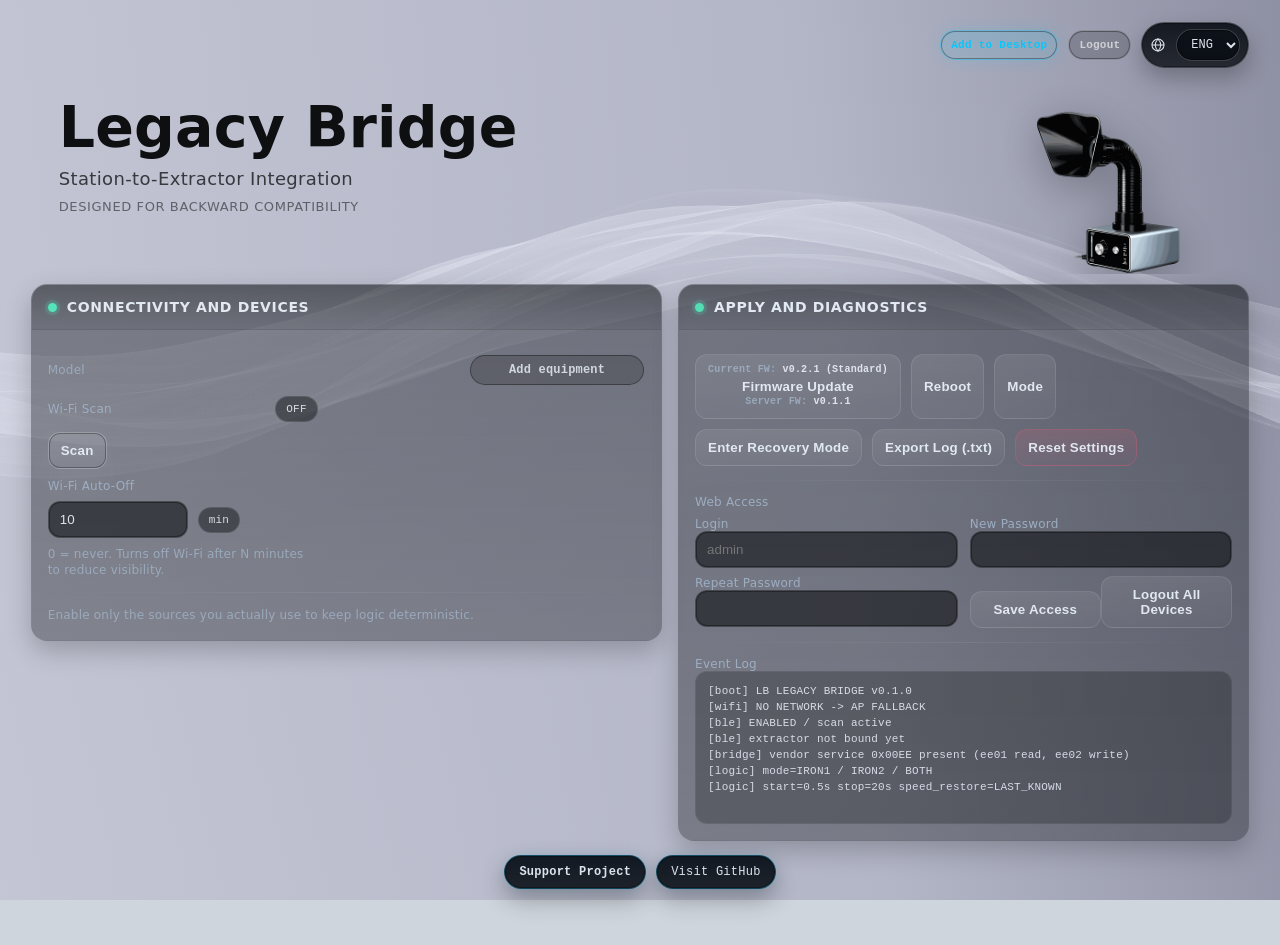
==== commit e037a17e: "Add custom slave install mode" ====
--- a/ui/index.html
+++ b/ui/index.html
@@ -777,6 +777,7 @@
         <button type="button" class="pillBtn gray modeChoiceBtn" data-mode-choice="hot_air" data-i18n="mode_hot_air">Hot air station</button>
         <button type="button" class="pillBtn gray modeChoiceBtn" data-mode-choice="fume_extractor" data-i18n="mode_fume_extractor">Fume extractor</button>
         <button type="button" class="pillBtn gray modeChoiceBtn" data-mode-choice="preheater" data-i18n="mode_preheater">Preheater for PCB rework</button>
+        <button type="button" class="pillBtn gray modeChoiceBtn" data-mode-choice="custom" data-i18n="mode_custom">Custom module</button>
       </div>
       <div class="btnRow" style="justify-content:center">
         <button id="modeCancelBtn" type="button" data-i18n="mode_cancel">Cancel</button>
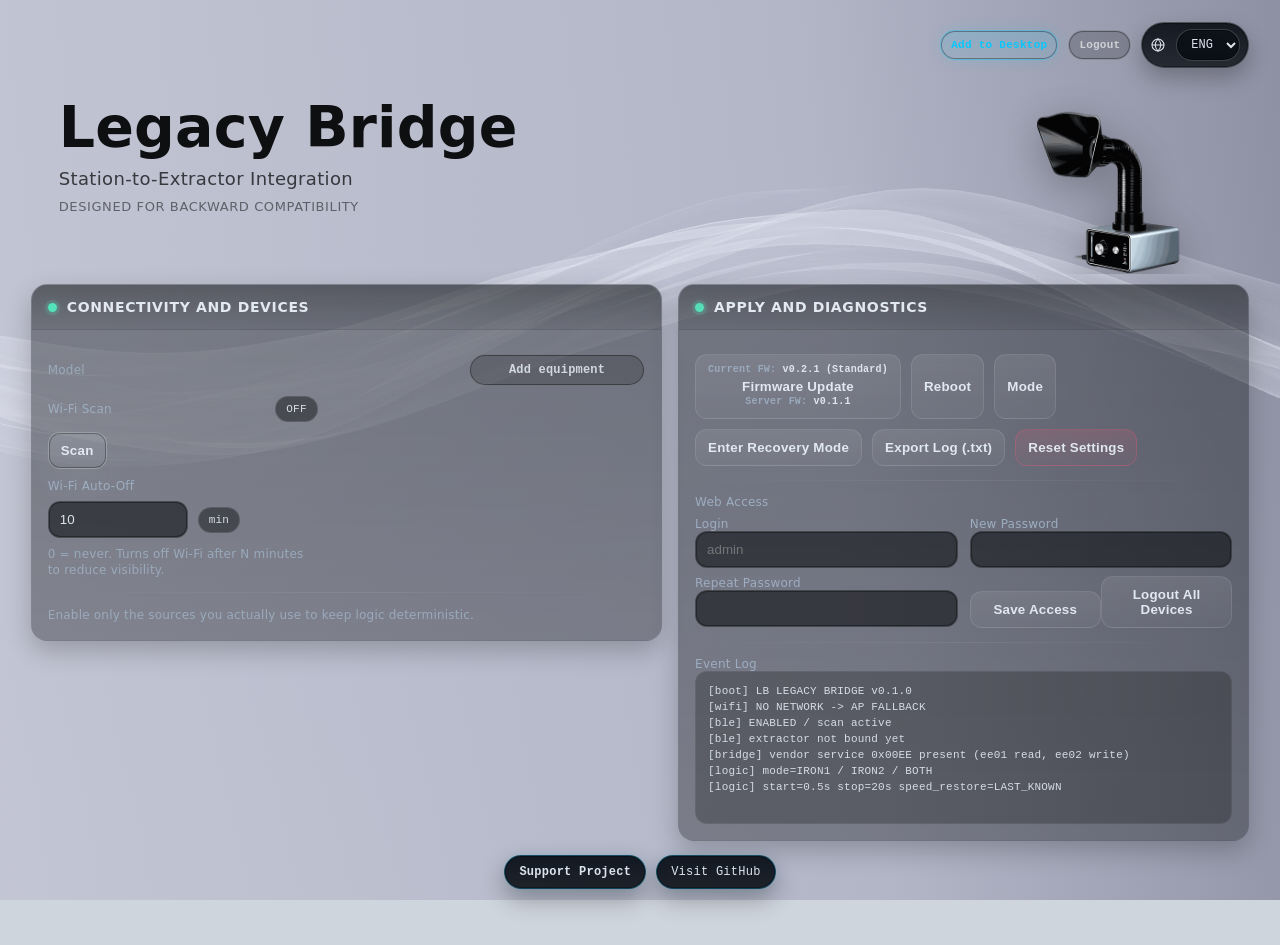
==== commit fda2b57e: "Simplify desktop shortcut installer" ====
--- a/ui/index.html
+++ b/ui/index.html
@@ -6,8 +6,8 @@
   <title>Legacy Bridge - Station-to-Extractor Integration</title>
   <meta name="theme-color" content="#5e6074" />
   <link rel="icon" href="LB.png?v=20260217b" type="image/png" />
-  <link rel="apple-touch-icon" href="LB.png?v=20260217b" />
-  <link rel="manifest" href="manifest.webmanifest?v=20260217b" />
+  <link rel="apple-touch-icon" href="LB-192.png?v=20260510a" />
+  <link rel="manifest" href="manifest.webmanifest?v=20260510a" />
   <link rel="stylesheet" href="styles.css?v=20260405a" />
 </head>
 <body>
@@ -843,7 +843,7 @@
       });
     }
   </script>
-  <script src="app.js?v=20260405a"></script>
+  <script src="app.js?v=20260510a"></script>
 </body>
 </html>
 
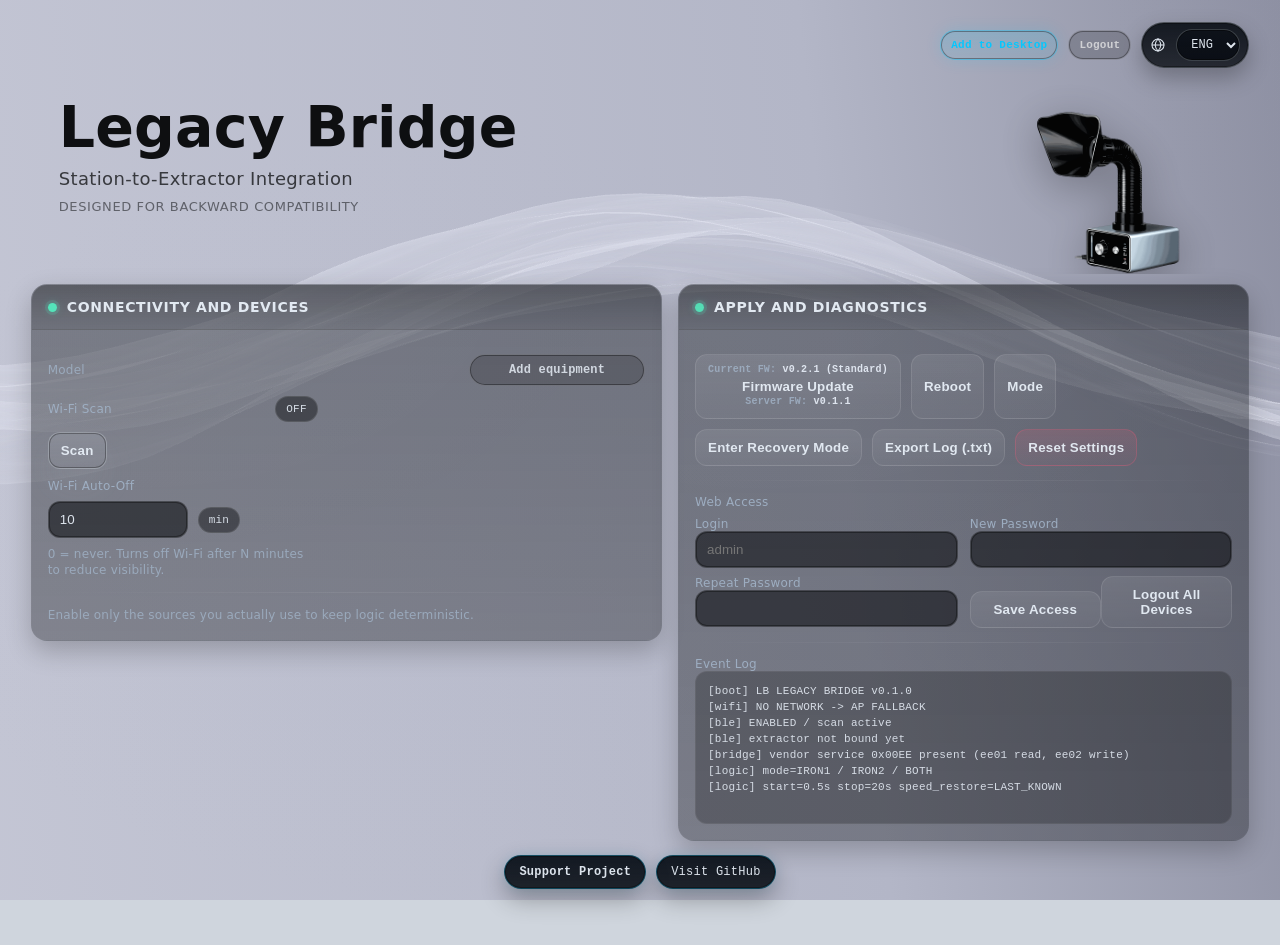
==== commit 321bfec1: "Implement mode setup logic" ====
--- a/ui/index.html
+++ b/ui/index.html
@@ -779,6 +779,16 @@
         <button type="button" class="pillBtn gray modeChoiceBtn" data-mode-choice="preheater" data-i18n="mode_preheater">Preheater for PCB rework</button>
         <button type="button" class="pillBtn gray modeChoiceBtn" data-mode-choice="custom" data-i18n="mode_custom">Custom module</button>
       </div>
+      <div id="modeStationMasterOptions" class="addDevicePanel">
+        <div class="hint" data-i18n="mode_station_master_hint">This mode is the master. Choose which fume extractor it should control.</div>
+        <div class="btnRow" style="justify-content:center;flex-wrap:wrap">
+          <button type="button" class="pillBtn gray modeMasterFumeBtn" data-master-fume-choice="none" data-i18n="mode_master_fume_none">No fume extractor yet</button>
+          <button type="button" class="pillBtn gray modeMasterFumeBtn" data-master-fume-choice="aixun_es02" data-i18n="mode_master_fume_es02">Aixun ES02</button>
+          <button type="button" class="pillBtn gray modeMasterFumeBtn" data-master-fume-choice="esp32_fume" data-i18n="mode_master_fume_esp32">ESP32 fume module</button>
+          <button type="button" class="pillBtn gray modeMasterFumeBtn" data-master-fume-choice="both" data-i18n="mode_master_fume_both">ES02 + ESP32 module</button>
+        </div>
+      </div>
+      <div id="modeSlaveHint" class="hint hidden" data-i18n="mode_slave_hint">This installation is always a slave module. GPIO and link settings are configured on this device.</div>
       <div class="btnRow" style="justify-content:center">
         <button id="modeCancelBtn" type="button" data-i18n="mode_cancel">Cancel</button>
         <button id="modeSaveBtn" type="button" class="primary" data-i18n="mode_save">Save Mode</button>
